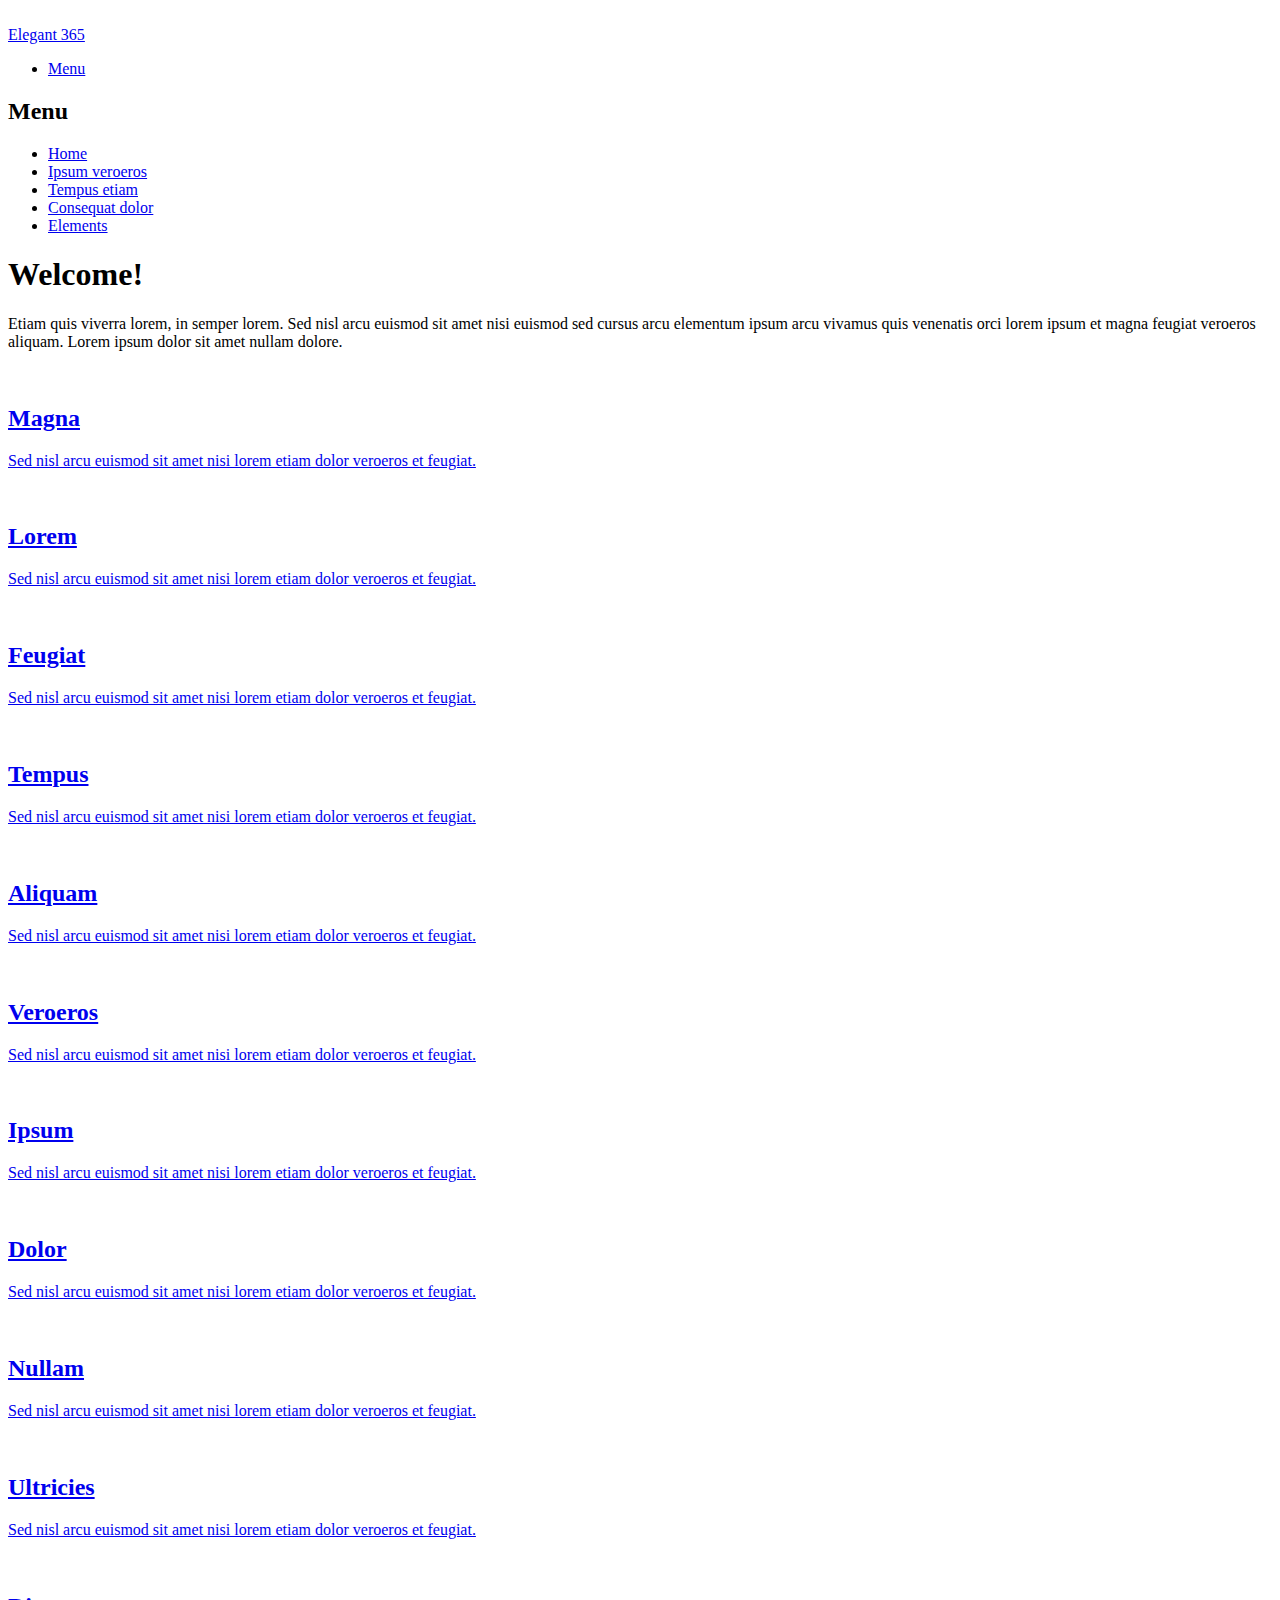
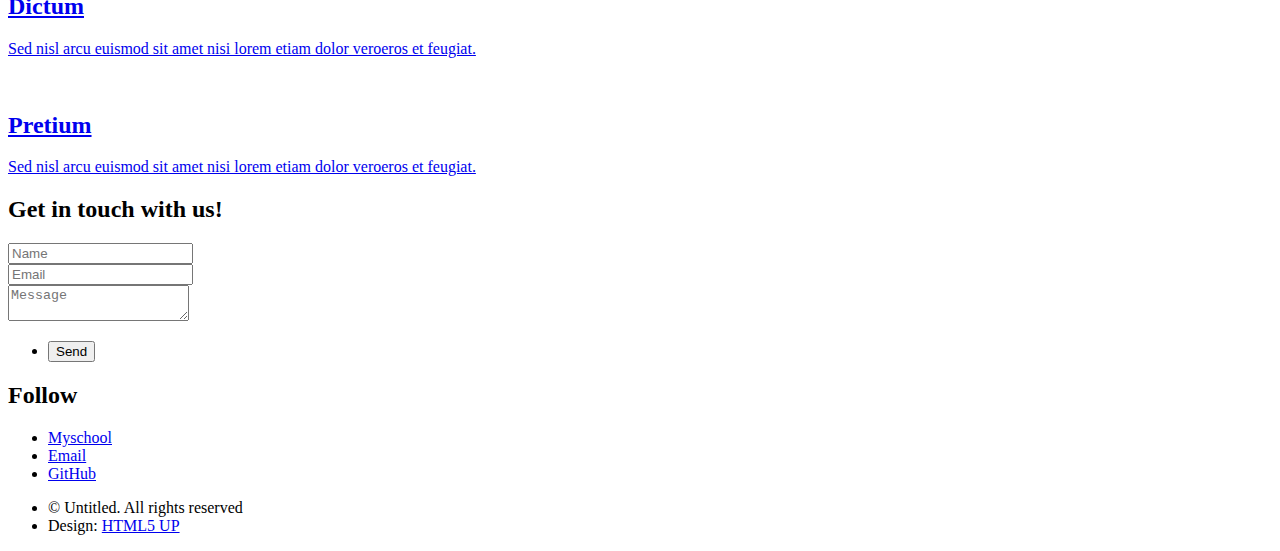
==== index.html @ bd6185ff "Editted main page" ====
<!DOCTYPE HTML>  
<html>
	<head>
		<title>Elegant 365</title>
		<meta charset="utf-8" />
		<meta name="viewport" content="width=device-width, initial-scale=1, user-scalable=no" />
		<link rel="stylesheet" href="assets/css/main.css" />
		<noscript><link rel="stylesheet" href="assets/css/noscript.css" /></noscript>
	</head>
	<body class="is-preload" >
		<!-- Wrapper -->
			<div id="wrapper">

				<!-- Header -->
					<header id="header">
						<div class="inner">

							<!-- Logo -->
								<a href="index.html" class="logo" style="text-align: center">
									<span class="symbol"><img src="images/White Logo.svg" alt="" /></span><span class="title">Elegant 365</span>
								</a>

							<!-- Nav -->
								<nav>
									<ul>
										<li><a href="#menu">Menu</a></li>
									</ul>
								</nav>

						</div>
					</header>

				<!-- Menu -->
					<nav id="menu">
						<h2>Menu</h2>
						<ul>
							<li><a href="index.html">Home</a></li>
							<li><a href="generic.html">Ipsum veroeros</a></li>
							<li><a href="generic.html">Tempus etiam</a></li>
							<li><a href="generic.html">Consequat dolor</a></li>
							<li><a href="elements.html">Elements</a></li>
						</ul>
					</nav>

				<!-- Main -->
					<div id="main">
						<div class="inner">
							<header>
								<h1>Welcome!</h1>
								<p>Etiam quis viverra lorem, in semper lorem. Sed nisl arcu euismod sit amet nisi euismod sed cursus arcu elementum ipsum arcu vivamus quis venenatis orci lorem ipsum et magna feugiat veroeros aliquam. Lorem ipsum dolor sit amet nullam dolore.</p>
							</header>
							<section class="tiles">
								<article class="style1">
									<span class="image">
										<img src="images/pic01.jpg" alt="" />
									</span>
									<a href="generic.html">
										<h2>Magna</h2>
										<div class="content">
											<p>Sed nisl arcu euismod sit amet nisi lorem etiam dolor veroeros et feugiat.</p>
										</div>
									</a>
								</article>
								<article class="style2">
									<span class="image">
										<img src="images/pic02.jpg" alt="" />
									</span>
									<a href="generic.html">
										<h2>Lorem</h2>
										<div class="content">
											<p>Sed nisl arcu euismod sit amet nisi lorem etiam dolor veroeros et feugiat.</p>
										</div>
									</a>
								</article>
								<article class="style3">
									<span class="image">
										<img src="images/pic03.jpg" alt="" />
									</span>
									<a href="generic.html">
										<h2>Feugiat</h2>
										<div class="content">
											<p>Sed nisl arcu euismod sit amet nisi lorem etiam dolor veroeros et feugiat.</p>
										</div>
									</a>
								</article>
								<article class="style4">
									<span class="image">
										<img src="images/pic04.jpg" alt="" />
									</span>
									<a href="generic.html">
										<h2>Tempus</h2>
										<div class="content">
											<p>Sed nisl arcu euismod sit amet nisi lorem etiam dolor veroeros et feugiat.</p>
										</div>
									</a>
								</article>
								<article class="style5">
									<span class="image">
										<img src="images/pic05.jpg" alt="" />
									</span>
									<a href="generic.html">
										<h2>Aliquam</h2>
										<div class="content">
											<p>Sed nisl arcu euismod sit amet nisi lorem etiam dolor veroeros et feugiat.</p>
										</div>
									</a>
								</article>
								<article class="style6">
									<span class="image">
										<img src="images/pic06.jpg" alt="" />
									</span>
									<a href="generic.html">
										<h2>Veroeros</h2>
										<div class="content">
											<p>Sed nisl arcu euismod sit amet nisi lorem etiam dolor veroeros et feugiat.</p>
										</div>
									</a>
								</article>
								<article class="style2">
									<span class="image">
										<img src="images/pic07.jpg" alt="" />
									</span>
									<a href="generic.html">
										<h2>Ipsum</h2>
										<div class="content">
											<p>Sed nisl arcu euismod sit amet nisi lorem etiam dolor veroeros et feugiat.</p>
										</div>
									</a>
								</article>
								<article class="style3">
									<span class="image">
										<img src="images/pic08.jpg" alt="" />
									</span>
									<a href="generic.html">
										<h2>Dolor</h2>
										<div class="content">
											<p>Sed nisl arcu euismod sit amet nisi lorem etiam dolor veroeros et feugiat.</p>
										</div>
									</a>
								</article>
								<article class="style1">
									<span class="image">
										<img src="images/pic09.jpg" alt="" />
									</span>
									<a href="generic.html">
										<h2>Nullam</h2>
										<div class="content">
											<p>Sed nisl arcu euismod sit amet nisi lorem etiam dolor veroeros et feugiat.</p>
										</div>
									</a>
								</article>
								<article class="style5">
									<span class="image">
										<img src="images/pic10.jpg" alt="" />
									</span>
									<a href="generic.html">
										<h2>Ultricies</h2>
										<div class="content">
											<p>Sed nisl arcu euismod sit amet nisi lorem etiam dolor veroeros et feugiat.</p>
										</div>
									</a>
								</article>
								<article class="style6">
									<span class="image">
										<img src="images/pic11.jpg" alt="" />
									</span>
									<a href="generic.html">
										<h2>Dictum</h2>
										<div class="content">
											<p>Sed nisl arcu euismod sit amet nisi lorem etiam dolor veroeros et feugiat.</p>
										</div>
									</a>
								</article>
								<article class="style4">
									<span class="image">
										<img src="images/pic12.jpg" alt="" />
									</span>
									<a href="generic.html">
										<h2>Pretium</h2>
										<div class="content">
											<p>Sed nisl arcu euismod sit amet nisi lorem etiam dolor veroeros et feugiat.</p>
										</div>
									</a>
								</article>
							</section>
						</div>
					</div>

				<!-- Footer -->
					<footer id="footer">
						<div class="inner">
							<section>
								<h2>Get in touch with us!</h2>
								<form method="post" action="#">
									<div class="fields">
										<div class="field half">
											<input type="text" name="name" id="name" placeholder="Name" />
										</div>
										<div class="field half">
											<input type="email" name="email" id="email" placeholder="Email" />
										</div>
										<div class="field">
											<textarea name="message" id="message" placeholder="Message"></textarea>
										</div>
									</div>
									<ul class="actions">
										<li><input type="submit" value="Send" class="primary" /></li>
									</ul>
								</form>
							</section>
							<section>
								<h2>Follow</h2>
								<ul class="icons">
									<li><a href="https://myschool.dulwich-suzhou.cn/enrol/instances.php?id=826" class="icon style2 fa-home"><span class="label">Myschool</span></a></li>
									<li><a href="mailto:elegant365@dulwich-suzhou.cn" class="icon style2 fa-envelope-o"><span class="label">Email</span></a></li>
									<li><a href="https://github.com/Elegant365/Elegant365.github.io" class="icon style2 fa-github"><span class="label">GitHub</span></a></li>
								</ul>
							</section>
							<ul class="copyright">
								<li>&copy; Untitled. All rights reserved</li><li>Design: <a href="http://html5up.net">HTML5 UP</a></li>
							</ul>
						</div>
					</footer>

			</div>

		<!-- Scripts -->
			<script src="assets/js/jquery.min.js"></script>
			<script src="assets/js/browser.min.js"></script>
			<script src="assets/js/breakpoints.min.js"></script>
			<script src="assets/js/util.js"></script>
			<script src="assets/js/main.js"></script>

	</body>
</html>
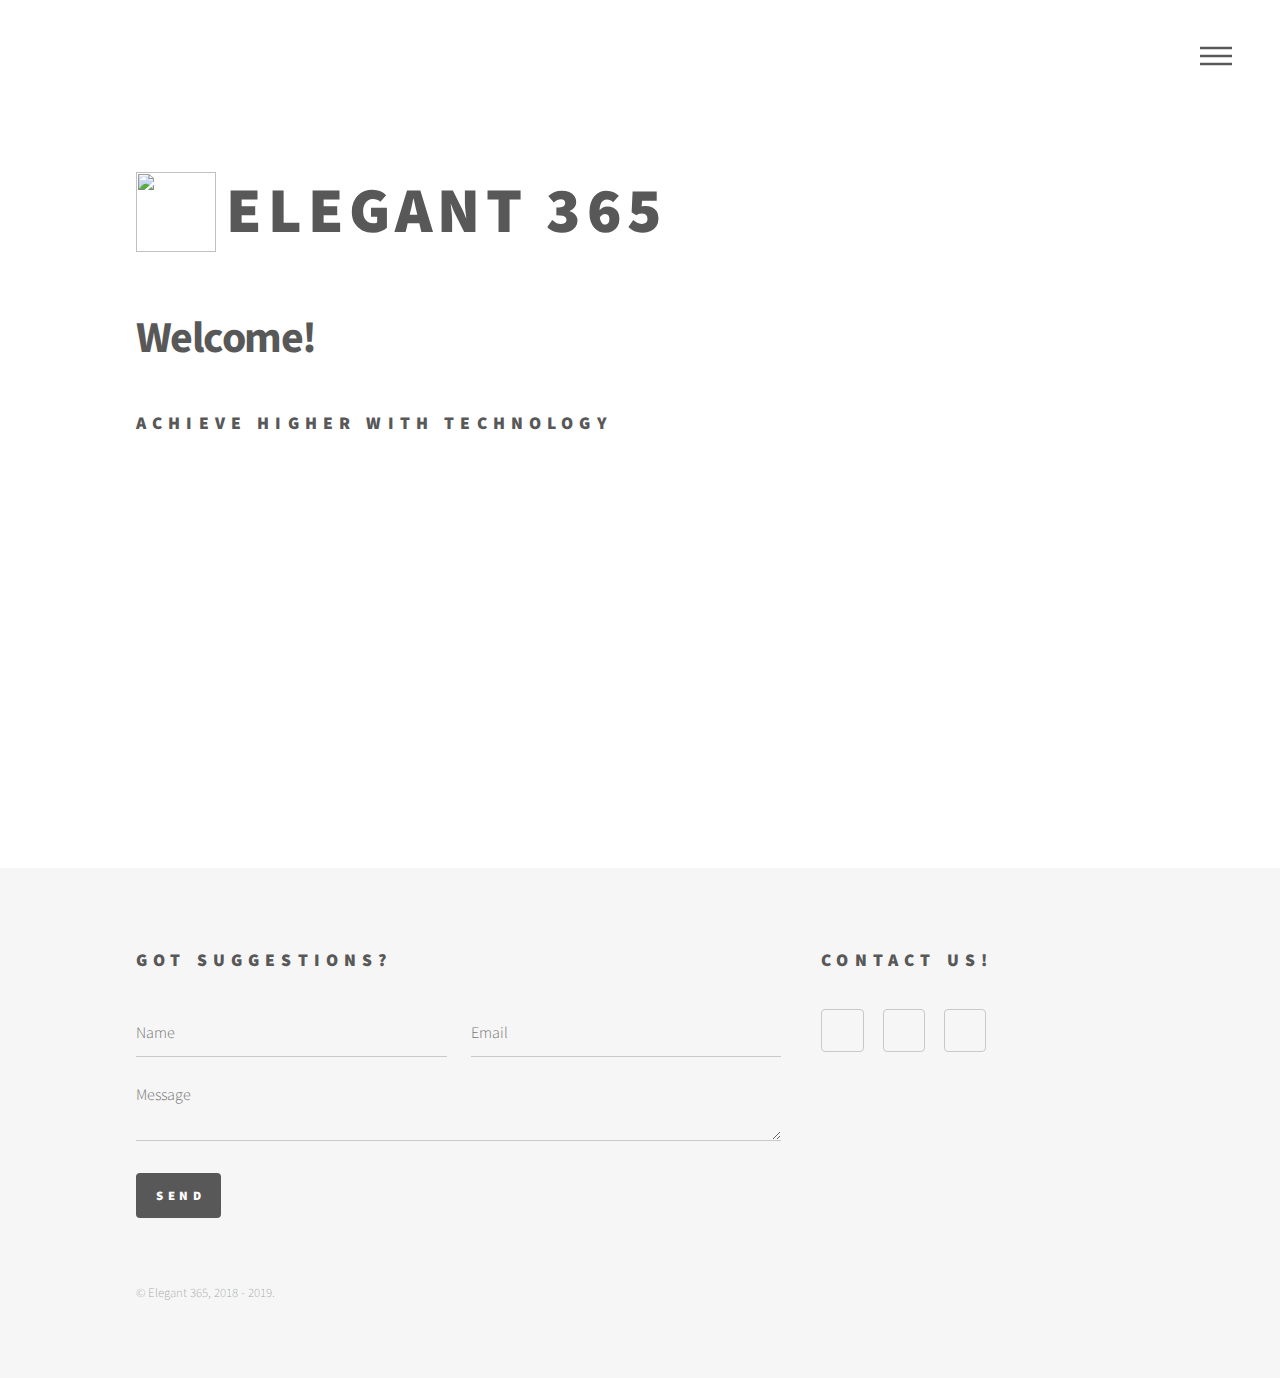
==== commit 3a81ca96: "Updated Design" ====
--- a/index.html
+++ b/index.html
@@ -1,235 +1,122 @@
 <!DOCTYPE HTML>  
 <html>
-	<head>
-		<title>Elegant 365</title>
-		<meta charset="utf-8" />
-		<meta name="viewport" content="width=device-width, initial-scale=1, user-scalable=no" />
-		<link rel="stylesheet" href="assets/css/main.css" />
-		<noscript><link rel="stylesheet" href="assets/css/noscript.css" /></noscript>
-	</head>
-	<body class="is-preload" >
-		<!-- Wrapper -->
-			<div id="wrapper">
+<head>
+	<title>Elegant 365</title>
+	<meta charset="utf-8" />
+	<meta name="viewport" content="width=device-width, initial-scale=1, user-scalable=no" />
+	<link rel="stylesheet" href="assets/css/main.css" />
+	<link rel="apple-touch-icon" sizes="57x57" href="/apple-icon-57x57.png">
+	<link rel="apple-touch-icon" sizes="60x60" href="/apple-icon-60x60.png">
+	<link rel="apple-touch-icon" sizes="72x72" href="/apple-icon-72x72.png">
+	<link rel="apple-touch-icon" sizes="76x76" href="/apple-icon-76x76.png">
+	<link rel="apple-touch-icon" sizes="114x114" href="/apple-icon-114x114.png">
+	<link rel="apple-touch-icon" sizes="120x120" href="/apple-icon-120x120.png">
+	<link rel="apple-touch-icon" sizes="144x144" href="/apple-icon-144x144.png">
+	<link rel="apple-touch-icon" sizes="152x152" href="/apple-icon-152x152.png">
+	<link rel="apple-touch-icon" sizes="180x180" href="/apple-icon-180x180.png">
+	<link rel="icon" type="image/png" sizes="192x192"  href="/android-icon-192x192.png">
+	<link rel="icon" type="image/png" sizes="32x32" href="/favicon-32x32.png">
+	<link rel="icon" type="image/png" sizes="96x96" href="/favicon-96x96.png">
+	<link rel="icon" type="image/png" sizes="16x16" href="/favicon-16x16.png">
+	<link rel="manifest" href="/manifest.json">
+	<meta name="msapplication-TileColor" content="#ffffff">
+	<meta name="msapplication-TileImage" content="/ms-icon-144x144.png">
+	<meta name="theme-color" content="#ffffff">
+	<noscript>
+		<link rel="stylesheet" href="assets/css/noscript.css" />
+	</noscript>
+</head>
+<body class="is-preload" >
+<!-- Wrapper -->
+<div id="wrapper">
 
-				<!-- Header -->
-					<header id="header">
-						<div class="inner">
+	<!-- Header -->
+	<header id="header">
+		<div class="inner">
 
-							<!-- Logo -->
-								<a href="index.html" class="logo" style="text-align: center">
-									<span class="symbol"><img src="images/White Logo.svg" alt="" /></span><span class="title">Elegant 365</span>
-								</a>
+			<!-- Logo -->
+			<a href="index.html" class="logo" style="text-align: center"> <span class="symbol"><img src="images/White Logo.svg" alt="" /></span><span class="title">Elegant 365</span> </a>
 
-							<!-- Nav -->
-								<nav>
-									<ul>
-										<li><a href="#menu">Menu</a></li>
-									</ul>
-								</nav>
+			<!-- Nav -->
+			<nav>
+				<ul>
+					<li><a href="#menu">Menu</a></li>
+				</ul>
+			</nav>
+		</div>
+	</header>
 
+	<!-- Menu -->
+	<nav id="menu">
+		<h2>Menu</h2>
+		<ul>
+			<li><a href="index.html">Home</a></li>
+			<li><a href="elenotes.html">Elenotes</a></li>
+		</ul>
+	</nav>
+
+	<!-- Main -->
+	<div id="main">
+		<div class="inner">
+			<header>
+				<h1>Welcome!</h1>
+				<h2>Achieve higher with technology</h2>
+			</header>
+
+			<section class="row gtr-uniform tiles">
+				<article class="col-12"> <span class="image"> <img src="images/Elenotes_banner.png" alt="" /> </span> <a href="elenotes.html">
+					<h1 style="font-family: 'Avenir Next'">ELENOTES</h1>
+					<div class="content">
+						<p>- Take notes elegantly using OneNote - </p>
+					</div>
+				</a> </article>
+			</section>
+		</div>
+	</div>
+	<!-- Footer -->
+	<footer id="footer">
+		<div class="inner">
+			<section>
+				<h2>Got suggestions?</h2>
+				<form action="https://formspree.io/elegant365@dulwich-suzhou.cn" method="POST">
+					<div class="fields">
+						<div class="field half">
+							<input type="text" name="name" id="name" placeholder="Name" />
 						</div>
-					</header>
-
-				<!-- Menu -->
-					<nav id="menu">
-						<h2>Menu</h2>
-						<ul>
-							<li><a href="index.html">Home</a></li>
-							<li><a href="generic.html">Ipsum veroeros</a></li>
-							<li><a href="generic.html">Tempus etiam</a></li>
-							<li><a href="generic.html">Consequat dolor</a></li>
-							<li><a href="elements.html">Elements</a></li>
-						</ul>
-					</nav>
-
-				<!-- Main -->
-					<div id="main">
-						<div class="inner">
-							<header>
-								<h1>Welcome!</h1>
-								<p>Etiam quis viverra lorem, in semper lorem. Sed nisl arcu euismod sit amet nisi euismod sed cursus arcu elementum ipsum arcu vivamus quis venenatis orci lorem ipsum et magna feugiat veroeros aliquam. Lorem ipsum dolor sit amet nullam dolore.</p>
-							</header>
-							<section class="tiles">
-								<article class="style1">
-									<span class="image">
-										<img src="images/pic01.jpg" alt="" />
-									</span>
-									<a href="generic.html">
-										<h2>Magna</h2>
-										<div class="content">
-											<p>Sed nisl arcu euismod sit amet nisi lorem etiam dolor veroeros et feugiat.</p>
-										</div>
-									</a>
-								</article>
-								<article class="style2">
-									<span class="image">
-										<img src="images/pic02.jpg" alt="" />
-									</span>
-									<a href="generic.html">
-										<h2>Lorem</h2>
-										<div class="content">
-											<p>Sed nisl arcu euismod sit amet nisi lorem etiam dolor veroeros et feugiat.</p>
-										</div>
-									</a>
-								</article>
-								<article class="style3">
-									<span class="image">
-										<img src="images/pic03.jpg" alt="" />
-									</span>
-									<a href="generic.html">
-										<h2>Feugiat</h2>
-										<div class="content">
-											<p>Sed nisl arcu euismod sit amet nisi lorem etiam dolor veroeros et feugiat.</p>
-										</div>
-									</a>
-								</article>
-								<article class="style4">
-									<span class="image">
-										<img src="images/pic04.jpg" alt="" />
-									</span>
-									<a href="generic.html">
-										<h2>Tempus</h2>
-										<div class="content">
-											<p>Sed nisl arcu euismod sit amet nisi lorem etiam dolor veroeros et feugiat.</p>
-										</div>
-									</a>
-								</article>
-								<article class="style5">
-									<span class="image">
-										<img src="images/pic05.jpg" alt="" />
-									</span>
-									<a href="generic.html">
-										<h2>Aliquam</h2>
-										<div class="content">
-											<p>Sed nisl arcu euismod sit amet nisi lorem etiam dolor veroeros et feugiat.</p>
-										</div>
-									</a>
-								</article>
-								<article class="style6">
-									<span class="image">
-										<img src="images/pic06.jpg" alt="" />
-									</span>
-									<a href="generic.html">
-										<h2>Veroeros</h2>
-										<div class="content">
-											<p>Sed nisl arcu euismod sit amet nisi lorem etiam dolor veroeros et feugiat.</p>
-										</div>
-									</a>
-								</article>
-								<article class="style2">
-									<span class="image">
-										<img src="images/pic07.jpg" alt="" />
-									</span>
-									<a href="generic.html">
-										<h2>Ipsum</h2>
-										<div class="content">
-											<p>Sed nisl arcu euismod sit amet nisi lorem etiam dolor veroeros et feugiat.</p>
-										</div>
-									</a>
-								</article>
-								<article class="style3">
-									<span class="image">
-										<img src="images/pic08.jpg" alt="" />
-									</span>
-									<a href="generic.html">
-										<h2>Dolor</h2>
-										<div class="content">
-											<p>Sed nisl arcu euismod sit amet nisi lorem etiam dolor veroeros et feugiat.</p>
-										</div>
-									</a>
-								</article>
-								<article class="style1">
-									<span class="image">
-										<img src="images/pic09.jpg" alt="" />
-									</span>
-									<a href="generic.html">
-										<h2>Nullam</h2>
-										<div class="content">
-											<p>Sed nisl arcu euismod sit amet nisi lorem etiam dolor veroeros et feugiat.</p>
-										</div>
-									</a>
-								</article>
-								<article class="style5">
-									<span class="image">
-										<img src="images/pic10.jpg" alt="" />
-									</span>
-									<a href="generic.html">
-										<h2>Ultricies</h2>
-										<div class="content">
-											<p>Sed nisl arcu euismod sit amet nisi lorem etiam dolor veroeros et feugiat.</p>
-										</div>
-									</a>
-								</article>
-								<article class="style6">
-									<span class="image">
-										<img src="images/pic11.jpg" alt="" />
-									</span>
-									<a href="generic.html">
-										<h2>Dictum</h2>
-										<div class="content">
-											<p>Sed nisl arcu euismod sit amet nisi lorem etiam dolor veroeros et feugiat.</p>
-										</div>
-									</a>
-								</article>
-								<article class="style4">
-									<span class="image">
-										<img src="images/pic12.jpg" alt="" />
-									</span>
-									<a href="generic.html">
-										<h2>Pretium</h2>
-										<div class="content">
-											<p>Sed nisl arcu euismod sit amet nisi lorem etiam dolor veroeros et feugiat.</p>
-										</div>
-									</a>
-								</article>
-							</section>
+						<div class="field half">
+							<input type="email" name="email" id="email" placeholder="Email" />
+						</div>
+						<div class="field">
+							<textarea name="message" id="message" placeholder="Message"></textarea>
 						</div>
 					</div>
+					<ul class="actions">
+						<li>
+							<input type="submit" value="Send" class="primary" />
+						</li>
+					</ul>
+				</form>
+			</section>
+			<section>
+				<h2>Contact us!</h2>
+				<ul class="icons">
+					<li><a href="https://myschool.dulwich-suzhou.cn/course/view.php?id=826" class="icon style2 fa-home"><span class="label">Myschool</span></a></li>
+					<li><a href="mailto:elegant365@dulwich-suzhou.cn" class="icon style2 fa-envelope-o"><span class="label">Email</span></a></li>
+					<li><a href="https://github.com/Elegant365/Elegant365.github.io" class="icon style2 fa-github"><span class="label">GitHub</span></a></li>
+				</ul>
+			</section>
+			<ul class="copyright">
+				<li>&copy; Elegant 365, 2018 - 2019.</li>
+			</ul>
+		</div>
+	</footer>
+</div>
 
-				<!-- Footer -->
-					<footer id="footer">
-						<div class="inner">
-							<section>
-								<h2>Get in touch with us!</h2>
-								<form method="post" action="#">
-									<div class="fields">
-										<div class="field half">
-											<input type="text" name="name" id="name" placeholder="Name" />
-										</div>
-										<div class="field half">
-											<input type="email" name="email" id="email" placeholder="Email" />
-										</div>
-										<div class="field">
-											<textarea name="message" id="message" placeholder="Message"></textarea>
-										</div>
-									</div>
-									<ul class="actions">
-										<li><input type="submit" value="Send" class="primary" /></li>
-									</ul>
-								</form>
-							</section>
-							<section>
-								<h2>Follow</h2>
-								<ul class="icons">
-									<li><a href="https://myschool.dulwich-suzhou.cn/enrol/instances.php?id=826" class="icon style2 fa-home"><span class="label">Myschool</span></a></li>
-									<li><a href="mailto:elegant365@dulwich-suzhou.cn" class="icon style2 fa-envelope-o"><span class="label">Email</span></a></li>
-									<li><a href="https://github.com/Elegant365/Elegant365.github.io" class="icon style2 fa-github"><span class="label">GitHub</span></a></li>
-								</ul>
-							</section>
-							<ul class="copyright">
-								<li>&copy; Untitled. All rights reserved</li><li>Design: <a href="http://html5up.net">HTML5 UP</a></li>
-							</ul>
-						</div>
-					</footer>
-
-			</div>
-
-		<!-- Scripts -->
-			<script src="assets/js/jquery.min.js"></script>
-			<script src="assets/js/browser.min.js"></script>
-			<script src="assets/js/breakpoints.min.js"></script>
-			<script src="assets/js/util.js"></script>
-			<script src="assets/js/main.js"></script>
-
-	</body>
+<!-- Scripts -->
+<script src="assets/js/jquery.min.js"></script>
+<script src="assets/js/browser.min.js"></script>
+<script src="assets/js/breakpoints.min.js"></script>
+<script src="assets/js/util.js"></script>
+<script src="assets/js/main.js"></script>
+</body>
 </html>--- a/assets/css/main.css
+++ b/assets/css/main.css
@@ -0,0 +1,3326 @@
+@import url(font-awesome.min.css);
+@import url("https://fonts.googleapis.com/css?family=Source+Sans+Pro:300,700,900");
+
+/*
+	Phantom by HTML5 UP
+	html5up.net | @ajlkn
+	Free for personal and commercial use under the CCA 3.0 license (html5up.net/license)
+*/
+
+html, body, div, span, applet, object,
+iframe, h1, h2, h3, h4, h5, h6, p, blockquote,
+pre, a, abbr, acronym, address, big, cite,
+code, del, dfn, em, img, ins, kbd, q, s, samp,
+small, strike, strong, sub, sup, tt, var, b,
+u, i, center, dl, dt, dd, ol, ul, li, fieldset,
+form, label, legend, table, caption, tbody,
+tfoot, thead, tr, th, td, article, aside,
+canvas, details, embed, figure, figcaption,
+footer, header, hgroup, menu, nav, output, ruby,
+section, summary, time, mark, audio, video {
+	margin: 0;
+	padding: 0;
+	border: 0;
+	font-size: 100%;
+	font: inherit;
+	vertical-align: baseline;}
+
+article, aside, details, figcaption, figure,
+footer, header, hgroup, menu, nav, section {
+	display: block;}
+
+body {
+	line-height: 1;
+}
+
+ol, ul {
+	list-style: none;
+}
+
+blockquote, q {
+	quotes: none;
+}
+
+	blockquote:before, blockquote:after, q:before, q:after {
+		content: '';
+		content: none;
+	}
+
+table {
+	border-collapse: collapse;
+	border-spacing: 0;
+}
+
+body {
+	-webkit-text-size-adjust: none;
+}
+
+mark {
+	background-color: transparent;
+	color: inherit;
+}
+
+input::-moz-focus-inner {
+	border: 0;
+	padding: 0;
+}
+
+input, select, textarea {
+	-moz-appearance: none;
+	-webkit-appearance: none;
+	-ms-appearance: none;
+	appearance: none;
+}
+
+/* Basic */
+
+	@-ms-viewport {
+		width: device-width;
+	}
+
+	body {
+		-ms-overflow-style: scrollbar;
+	}
+
+	@media screen and (max-width: 480px) {
+
+		html, body {
+			min-width: 320px;
+		}
+
+	}
+
+	html {
+		box-sizing: border-box;
+	}
+
+	*, *:before, *:after {
+		box-sizing: inherit;
+	}
+
+	body {
+		background: #ffffff;
+	}
+
+		body.is-preload *, body.is-preload *:before, body.is-preload *:after {
+			-moz-animation: none !important;
+			-webkit-animation: none !important;
+			-ms-animation: none !important;
+			animation: none !important;
+			-moz-transition: none !important;
+			-webkit-transition: none !important;
+			-ms-transition: none !important;
+			transition: none !important;
+		}
+
+/* Type */
+
+	body, input, select, textarea {
+		color: #585858;
+		font-family: "Source Sans Pro", Helvetica, sans-serif;
+		font-size: 16pt;
+		font-weight: 300;
+		line-height: 1.75;
+	}
+
+		@media screen and (max-width: 1680px) {
+
+			body, input, select, textarea {
+				font-size: 14pt;
+			}
+
+		}
+
+		@media screen and (max-width: 1280px) {
+
+			body, input, select, textarea {
+				font-size: 12pt;
+			}
+
+		}
+
+	a {
+		-moz-transition: border-bottom-color 0.2s ease, color 0.2s ease;
+		-webkit-transition: border-bottom-color 0.2s ease, color 0.2s ease;
+		-ms-transition: border-bottom-color 0.2s ease, color 0.2s ease;
+		transition: border-bottom-color 0.2s ease, color 0.2s ease;
+		text-decoration: none;
+		color: #585858;
+		border-bottom: dotted 1px rgba(88, 88, 88, 0.5);
+	}
+
+		a:hover {
+			border-bottom-color: transparent;
+			color: #f2849e !important;
+		}
+
+	strong, b {
+		font-weight: 900;
+	}
+
+	em, i {
+		font-style: italic;
+	}
+
+	p {
+		margin: 0 0 2em 0;
+	}
+
+	h1 {
+		font-size: 2.75em;
+		font-weight: 700;
+		line-height: 1.3;
+		margin: 0 0 1em 0;
+		letter-spacing: -0.035em;
+	}
+
+		h1 a {
+			color: inherit;
+		}
+
+		@media screen and (max-width: 736px) {
+
+			h1 {
+				font-size: 2em;
+				margin: 0 0 1em 0;
+			}
+
+		}
+
+		@media screen and (max-width: 360px) {
+
+			h1 {
+				font-size: 1.75em;
+			}
+
+		}
+
+	h2, h3, h4, h5, h6 {
+		font-weight: 900;
+		line-height: 1.5;
+		margin: 0 0 2em 0;
+		text-transform: uppercase;
+		letter-spacing: 0.35em;
+	}
+
+		h2 a, h3 a, h4 a, h5 a, h6 a {
+			color: inherit;
+		}
+
+	h2 {
+		font-size: 1.1em;
+	}
+
+	h3 {
+		font-size: 1em;
+	}
+
+	h4 {
+		font-size: 0.8em;
+	}
+
+	h5 {
+		font-size: 0.8em;
+	}
+
+	h6 {
+		font-size: 0.8em;
+	}
+
+	@media screen and (max-width: 980px) {
+
+		h1 br, h2 br, h3 br, h4 br, h5 br, h6 br {
+			display: none;
+		}
+
+	}
+
+	@media screen and (max-width: 736px) {
+
+		h2 {
+			font-size: 1em;
+		}
+
+		h3 {
+			font-size: 0.8em;
+		}
+
+	}
+
+	sub {
+		font-size: 0.8em;
+		position: relative;
+		top: 0.5em;
+	}
+
+	sup {
+		font-size: 0.8em;
+		position: relative;
+		top: -0.5em;
+	}
+
+	blockquote {
+		border-left: solid 4px #c9c9c9;
+		font-style: italic;
+		margin: 0 0 2em 0;
+		padding: 0.5em 0 0.5em 2em;
+	}
+
+	code {
+		background: rgba(144, 144, 144, 0.075);
+		border-radius: 4px;
+		border: solid 1px #c9c9c9;
+		font-family: "Courier New", monospace;
+		font-size: 0.9em;
+		margin: 0 0.25em;
+		padding: 0.25em 0.65em;
+	}
+
+	pre {
+		-webkit-overflow-scrolling: touch;
+		font-family: "Courier New", monospace;
+		font-size: 0.9em;
+		margin: 0 0 2em 0;
+	}
+
+		pre code {
+			display: block;
+			line-height: 1.75;
+			padding: 1em 1.5em;
+			overflow-x: auto;
+		}
+
+	hr {
+		border: 0;
+		border-bottom: solid 1px #c9c9c9;
+		margin: 2em 0;
+	}
+
+		hr.major {
+			margin: 3em 0;
+		}
+
+	.align-left {
+		text-align: left;
+	}
+
+	.align-center {
+		text-align: center;
+	}
+
+	.align-right {
+		text-align: right;
+	}
+
+/* Row */
+
+	.row {
+		display: flex;
+		flex-wrap: wrap;
+		box-sizing: border-box;
+		align-items: stretch;
+	}
+
+		.row > * {
+			box-sizing: border-box;
+		}
+
+		.row.gtr-uniform > * > :last-child {
+			margin-bottom: 0;
+		}
+
+		.row.aln-left {
+			justify-content: flex-start;
+		}
+
+		.row.aln-center {
+			justify-content: center;
+		}
+
+		.row.aln-right {
+			justify-content: flex-end;
+		}
+
+		.row.aln-top {
+			align-items: flex-start;
+		}
+
+		.row.aln-middle {
+			align-items: center;
+		}
+
+		.row.aln-bottom {
+			align-items: flex-end;
+		}
+
+		.row > .imp {
+			order: -1;
+		}
+
+		.row > .col-1 {
+			width: 8.3333333333%;
+		}
+
+		.row > .off-1 {
+			margin-left: 8.3333333333%;
+		}
+
+		.row > .col-2 {
+			width: 16.6666666667%;
+		}
+
+		.row > .off-2 {
+			margin-left: 16.6666666667%;
+		}
+
+		.row > .col-3 {
+			width: 25%;
+		}
+
+		.row > .off-3 {
+			margin-left: 25%;
+		}
+
+		.row > .col-4 {
+			width: 33.3333333333%;
+		}
+
+		.row > .off-4 {
+			margin-left: 33.3333333333%;
+		}
+
+		.row > .col-5 {
+			width: 41.6666666667%;
+		}
+
+		.row > .off-5 {
+			margin-left: 41.6666666667%;
+		}
+
+		.row > .col-6 {
+			width: 50%;
+		}
+
+		.row > .off-6 {
+			margin-left: 50%;
+		}
+
+		.row > .col-7 {
+			width: 58.3333333333%;
+		}
+
+		.row > .off-7 {
+			margin-left: 58.3333333333%;
+		}
+
+		.row > .col-8 {
+			width: 66.6666666667%;
+		}
+
+		.row > .off-8 {
+			margin-left: 66.6666666667%;
+		}
+
+		.row > .col-9 {
+			width: 75%;
+		}
+
+		.row > .off-9 {
+			margin-left: 75%;
+		}
+
+		.row > .col-10 {
+			width: 83.3333333333%;
+		}
+
+		.row > .off-10 {
+			margin-left: 83.3333333333%;
+		}
+
+		.row > .col-11 {
+			width: 91.6666666667%;
+		}
+
+		.row > .off-11 {
+			margin-left: 91.6666666667%;
+		}
+
+		.row > .col-12 {
+			width: 100%;
+		}
+
+		.row > .off-12 {
+			margin-left: 100%;
+		}
+
+		.row.gtr-0 {
+			margin-top: 0;
+			margin-left: 0em;
+		}
+
+			.row.gtr-0 > * {
+				padding: 0 0 0 0em;
+			}
+
+			.row.gtr-0.gtr-uniform {
+				margin-top: 0em;
+			}
+
+				.row.gtr-0.gtr-uniform > * {
+					padding-top: 0em;
+				}
+
+		.row.gtr-25 {
+			margin-top: 0;
+			margin-left: -0.5em;
+		}
+
+			.row.gtr-25 > * {
+				padding: 0 0 0 0.5em;
+			}
+
+			.row.gtr-25.gtr-uniform {
+				margin-top: -0.5em;
+			}
+
+				.row.gtr-25.gtr-uniform > * {
+					padding-top: 0.5em;
+				}
+
+		.row.gtr-50 {
+			margin-top: 0;
+			margin-left: -1em;
+		}
+
+			.row.gtr-50 > * {
+				padding: 0 0 0 1em;
+			}
+
+			.row.gtr-50.gtr-uniform {
+				margin-top: -1em;
+			}
+
+				.row.gtr-50.gtr-uniform > * {
+					padding-top: 1em;
+				}
+
+		.row {
+			margin-top: 0;
+			margin-left: -2em;
+		}
+
+			.row > * {
+				padding: 0 0 0 2em;
+			}
+
+			.row.gtr-uniform {
+				margin-top: -2em;
+			}
+
+				.row.gtr-uniform > * {
+					padding-top: 2em;
+				}
+
+		.row.gtr-150 {
+			margin-top: 0;
+			margin-left: -3em;
+		}
+
+			.row.gtr-150 > * {
+				padding: 0 0 0 3em;
+			}
+
+			.row.gtr-150.gtr-uniform {
+				margin-top: -3em;
+			}
+
+				.row.gtr-150.gtr-uniform > * {
+					padding-top: 3em;
+				}
+
+		.row.gtr-200 {
+			margin-top: 0;
+			margin-left: -4em;
+		}
+
+			.row.gtr-200 > * {
+				padding: 0 0 0 4em;
+			}
+
+			.row.gtr-200.gtr-uniform {
+				margin-top: -4em;
+			}
+
+				.row.gtr-200.gtr-uniform > * {
+					padding-top: 4em;
+				}
+
+		@media screen and (max-width: 1680px) {
+
+			.row {
+				display: flex;
+				flex-wrap: wrap;
+				box-sizing: border-box;
+				align-items: stretch;
+			}
+
+				.row > * {
+					box-sizing: border-box;
+				}
+
+				.row.gtr-uniform > * > :last-child {
+					margin-bottom: 0;
+				}
+
+				.row.aln-left {
+					justify-content: flex-start;
+				}
+
+				.row.aln-center {
+					justify-content: center;
+				}
+
+				.row.aln-right {
+					justify-content: flex-end;
+				}
+
+				.row.aln-top {
+					align-items: flex-start;
+				}
+
+				.row.aln-middle {
+					align-items: center;
+				}
+
+				.row.aln-bottom {
+					align-items: flex-end;
+				}
+
+				.row > .imp-xlarge {
+					order: -1;
+				}
+
+				.row > .col-1-xlarge {
+					width: 8.3333333333%;
+				}
+
+				.row > .off-1-xlarge {
+					margin-left: 8.3333333333%;
+				}
+
+				.row > .col-2-xlarge {
+					width: 16.6666666667%;
+				}
+
+				.row > .off-2-xlarge {
+					margin-left: 16.6666666667%;
+				}
+
+				.row > .col-3-xlarge {
+					width: 25%;
+				}
+
+				.row > .off-3-xlarge {
+					margin-left: 25%;
+				}
+
+				.row > .col-4-xlarge {
+					width: 33.3333333333%;
+				}
+
+				.row > .off-4-xlarge {
+					margin-left: 33.3333333333%;
+				}
+
+				.row > .col-5-xlarge {
+					width: 41.6666666667%;
+				}
+
+				.row > .off-5-xlarge {
+					margin-left: 41.6666666667%;
+				}
+
+				.row > .col-6-xlarge {
+					width: 50%;
+				}
+
+				.row > .off-6-xlarge {
+					margin-left: 50%;
+				}
+
+				.row > .col-7-xlarge {
+					width: 58.3333333333%;
+				}
+
+				.row > .off-7-xlarge {
+					margin-left: 58.3333333333%;
+				}
+
+				.row > .col-8-xlarge {
+					width: 66.6666666667%;
+				}
+
+				.row > .off-8-xlarge {
+					margin-left: 66.6666666667%;
+				}
+
+				.row > .col-9-xlarge {
+					width: 75%;
+				}
+
+				.row > .off-9-xlarge {
+					margin-left: 75%;
+				}
+
+				.row > .col-10-xlarge {
+					width: 83.3333333333%;
+				}
+
+				.row > .off-10-xlarge {
+					margin-left: 83.3333333333%;
+				}
+
+				.row > .col-11-xlarge {
+					width: 91.6666666667%;
+				}
+
+				.row > .off-11-xlarge {
+					margin-left: 91.6666666667%;
+				}
+
+				.row > .col-12-xlarge {
+					width: 100%;
+				}
+
+				.row > .off-12-xlarge {
+					margin-left: 100%;
+				}
+
+				.row.gtr-0 {
+					margin-top: 0;
+					margin-left: 0em;
+				}
+
+					.row.gtr-0 > * {
+						padding: 0 0 0 0em;
+					}
+
+					.row.gtr-0.gtr-uniform {
+						margin-top: 0em;
+					}
+
+						.row.gtr-0.gtr-uniform > * {
+							padding-top: 0em;
+						}
+
+				.row.gtr-25 {
+					margin-top: 0;
+					margin-left: -0.5em;
+				}
+
+					.row.gtr-25 > * {
+						padding: 0 0 0 0.5em;
+					}
+
+					.row.gtr-25.gtr-uniform {
+						margin-top: -0.5em;
+					}
+
+						.row.gtr-25.gtr-uniform > * {
+							padding-top: 0.5em;
+						}
+
+				.row.gtr-50 {
+					margin-top: 0;
+					margin-left: -1em;
+				}
+
+					.row.gtr-50 > * {
+						padding: 0 0 0 1em;
+					}
+
+					.row.gtr-50.gtr-uniform {
+						margin-top: -1em;
+					}
+
+						.row.gtr-50.gtr-uniform > * {
+							padding-top: 1em;
+						}
+
+				.row {
+					margin-top: 0;
+					margin-left: -2em;
+				}
+
+					.row > * {
+						padding: 0 0 0 2em;
+					}
+
+					.row.gtr-uniform {
+						margin-top: -2em;
+					}
+
+						.row.gtr-uniform > * {
+							padding-top: 2em;
+						}
+
+				.row.gtr-150 {
+					margin-top: 0;
+					margin-left: -3em;
+				}
+
+					.row.gtr-150 > * {
+						padding: 0 0 0 3em;
+					}
+
+					.row.gtr-150.gtr-uniform {
+						margin-top: -3em;
+					}
+
+						.row.gtr-150.gtr-uniform > * {
+							padding-top: 3em;
+						}
+
+				.row.gtr-200 {
+					margin-top: 0;
+					margin-left: -4em;
+				}
+
+					.row.gtr-200 > * {
+						padding: 0 0 0 4em;
+					}
+
+					.row.gtr-200.gtr-uniform {
+						margin-top: -4em;
+					}
+
+						.row.gtr-200.gtr-uniform > * {
+							padding-top: 4em;
+						}
+
+		}
+
+		@media screen and (max-width: 1280px) {
+
+			.row {
+				display: flex;
+				flex-wrap: wrap;
+				box-sizing: border-box;
+				align-items: stretch;
+			}
+
+				.row > * {
+					box-sizing: border-box;
+				}
+
+				.row.gtr-uniform > * > :last-child {
+					margin-bottom: 0;
+				}
+
+				.row.aln-left {
+					justify-content: flex-start;
+				}
+
+				.row.aln-center {
+					justify-content: center;
+				}
+
+				.row.aln-right {
+					justify-content: flex-end;
+				}
+
+				.row.aln-top {
+					align-items: flex-start;
+				}
+
+				.row.aln-middle {
+					align-items: center;
+				}
+
+				.row.aln-bottom {
+					align-items: flex-end;
+				}
+
+				.row > .imp-large {
+					order: -1;
+				}
+
+				.row > .col-1-large {
+					width: 8.3333333333%;
+				}
+
+				.row > .off-1-large {
+					margin-left: 8.3333333333%;
+				}
+
+				.row > .col-2-large {
+					width: 16.6666666667%;
+				}
+
+				.row > .off-2-large {
+					margin-left: 16.6666666667%;
+				}
+
+				.row > .col-3-large {
+					width: 25%;
+				}
+
+				.row > .off-3-large {
+					margin-left: 25%;
+				}
+
+				.row > .col-4-large {
+					width: 33.3333333333%;
+				}
+
+				.row > .off-4-large {
+					margin-left: 33.3333333333%;
+				}
+
+				.row > .col-5-large {
+					width: 41.6666666667%;
+				}
+
+				.row > .off-5-large {
+					margin-left: 41.6666666667%;
+				}
+
+				.row > .col-6-large {
+					width: 50%;
+				}
+
+				.row > .off-6-large {
+					margin-left: 50%;
+				}
+
+				.row > .col-7-large {
+					width: 58.3333333333%;
+				}
+
+				.row > .off-7-large {
+					margin-left: 58.3333333333%;
+				}
+
+				.row > .col-8-large {
+					width: 66.6666666667%;
+				}
+
+				.row > .off-8-large {
+					margin-left: 66.6666666667%;
+				}
+
+				.row > .col-9-large {
+					width: 75%;
+				}
+
+				.row > .off-9-large {
+					margin-left: 75%;
+				}
+
+				.row > .col-10-large {
+					width: 83.3333333333%;
+				}
+
+				.row > .off-10-large {
+					margin-left: 83.3333333333%;
+				}
+
+				.row > .col-11-large {
+					width: 91.6666666667%;
+				}
+
+				.row > .off-11-large {
+					margin-left: 91.6666666667%;
+				}
+
+				.row > .col-12-large {
+					width: 100%;
+				}
+
+				.row > .off-12-large {
+					margin-left: 100%;
+				}
+
+				.row.gtr-0 {
+					margin-top: 0;
+					margin-left: 0em;
+				}
+
+					.row.gtr-0 > * {
+						padding: 0 0 0 0em;
+					}
+
+					.row.gtr-0.gtr-uniform {
+						margin-top: 0em;
+					}
+
+						.row.gtr-0.gtr-uniform > * {
+							padding-top: 0em;
+						}
+
+				.row.gtr-25 {
+					margin-top: 0;
+					margin-left: -0.5em;
+				}
+
+					.row.gtr-25 > * {
+						padding: 0 0 0 0.5em;
+					}
+
+					.row.gtr-25.gtr-uniform {
+						margin-top: -0.5em;
+					}
+
+						.row.gtr-25.gtr-uniform > * {
+							padding-top: 0.5em;
+						}
+
+				.row.gtr-50 {
+					margin-top: 0;
+					margin-left: -1em;
+				}
+
+					.row.gtr-50 > * {
+						padding: 0 0 0 1em;
+					}
+
+					.row.gtr-50.gtr-uniform {
+						margin-top: -1em;
+					}
+
+						.row.gtr-50.gtr-uniform > * {
+							padding-top: 1em;
+						}
+
+				.row {
+					margin-top: 0;
+					margin-left: -2em;
+				}
+
+					.row > * {
+						padding: 0 0 0 2em;
+					}
+
+					.row.gtr-uniform {
+						margin-top: -2em;
+					}
+
+						.row.gtr-uniform > * {
+							padding-top: 2em;
+						}
+
+				.row.gtr-150 {
+					margin-top: 0;
+					margin-left: -3em;
+				}
+
+					.row.gtr-150 > * {
+						padding: 0 0 0 3em;
+					}
+
+					.row.gtr-150.gtr-uniform {
+						margin-top: -3em;
+					}
+
+						.row.gtr-150.gtr-uniform > * {
+							padding-top: 3em;
+						}
+
+				.row.gtr-200 {
+					margin-top: 0;
+					margin-left: -4em;
+				}
+
+					.row.gtr-200 > * {
+						padding: 0 0 0 4em;
+					}
+
+					.row.gtr-200.gtr-uniform {
+						margin-top: -4em;
+					}
+
+						.row.gtr-200.gtr-uniform > * {
+							padding-top: 4em;
+						}
+
+		}
+
+		@media screen and (max-width: 980px) {
+
+			.row {
+				display: flex;
+				flex-wrap: wrap;
+				box-sizing: border-box;
+				align-items: stretch;
+			}
+
+				.row > * {
+					box-sizing: border-box;
+				}
+
+				.row.gtr-uniform > * > :last-child {
+					margin-bottom: 0;
+				}
+
+				.row.aln-left {
+					justify-content: flex-start;
+				}
+
+				.row.aln-center {
+					justify-content: center;
+				}
+
+				.row.aln-right {
+					justify-content: flex-end;
+				}
+
+				.row.aln-top {
+					align-items: flex-start;
+				}
+
+				.row.aln-middle {
+					align-items: center;
+				}
+
+				.row.aln-bottom {
+					align-items: flex-end;
+				}
+
+				.row > .imp-medium {
+					order: -1;
+				}
+
+				.row > .col-1-medium {
+					width: 8.3333333333%;
+				}
+
+				.row > .off-1-medium {
+					margin-left: 8.3333333333%;
+				}
+
+				.row > .col-2-medium {
+					width: 16.6666666667%;
+				}
+
+				.row > .off-2-medium {
+					margin-left: 16.6666666667%;
+				}
+
+				.row > .col-3-medium {
+					width: 25%;
+				}
+
+				.row > .off-3-medium {
+					margin-left: 25%;
+				}
+
+				.row > .col-4-medium {
+					width: 33.3333333333%;
+				}
+
+				.row > .off-4-medium {
+					margin-left: 33.3333333333%;
+				}
+
+				.row > .col-5-medium {
+					width: 41.6666666667%;
+				}
+
+				.row > .off-5-medium {
+					margin-left: 41.6666666667%;
+				}
+
+				.row > .col-6-medium {
+					width: 50%;
+				}
+
+				.row > .off-6-medium {
+					margin-left: 50%;
+				}
+
+				.row > .col-7-medium {
+					width: 58.3333333333%;
+				}
+
+				.row > .off-7-medium {
+					margin-left: 58.3333333333%;
+				}
+
+				.row > .col-8-medium {
+					width: 66.6666666667%;
+				}
+
+				.row > .off-8-medium {
+					margin-left: 66.6666666667%;
+				}
+
+				.row > .col-9-medium {
+					width: 75%;
+				}
+
+				.row > .off-9-medium {
+					margin-left: 75%;
+				}
+
+				.row > .col-10-medium {
+					width: 83.3333333333%;
+				}
+
+				.row > .off-10-medium {
+					margin-left: 83.3333333333%;
+				}
+
+				.row > .col-11-medium {
+					width: 91.6666666667%;
+				}
+
+				.row > .off-11-medium {
+					margin-left: 91.6666666667%;
+				}
+
+				.row > .col-12-medium {
+					width: 100%;
+				}
+
+				.row > .off-12-medium {
+					margin-left: 100%;
+				}
+
+				.row.gtr-0 {
+					margin-top: 0;
+					margin-left: 0em;
+				}
+
+					.row.gtr-0 > * {
+						padding: 0 0 0 0em;
+					}
+
+					.row.gtr-0.gtr-uniform {
+						margin-top: 0em;
+					}
+
+						.row.gtr-0.gtr-uniform > * {
+							padding-top: 0em;
+						}
+
+				.row.gtr-25 {
+					margin-top: 0;
+					margin-left: -0.375em;
+				}
+
+					.row.gtr-25 > * {
+						padding: 0 0 0 0.375em;
+					}
+
+					.row.gtr-25.gtr-uniform {
+						margin-top: -0.375em;
+					}
+
+						.row.gtr-25.gtr-uniform > * {
+							padding-top: 0.375em;
+						}
+
+				.row.gtr-50 {
+					margin-top: 0;
+					margin-left: -0.75em;
+				}
+
+					.row.gtr-50 > * {
+						padding: 0 0 0 0.75em;
+					}
+
+					.row.gtr-50.gtr-uniform {
+						margin-top: -0.75em;
+					}
+
+						.row.gtr-50.gtr-uniform > * {
+							padding-top: 0.75em;
+						}
+
+				.row {
+					margin-top: 0;
+					margin-left: -1.5em;
+				}
+
+					.row > * {
+						padding: 0 0 0 1.5em;
+					}
+
+					.row.gtr-uniform {
+						margin-top: -1.5em;
+					}
+
+						.row.gtr-uniform > * {
+							padding-top: 1.5em;
+						}
+
+				.row.gtr-150 {
+					margin-top: 0;
+					margin-left: -2.25em;
+				}
+
+					.row.gtr-150 > * {
+						padding: 0 0 0 2.25em;
+					}
+
+					.row.gtr-150.gtr-uniform {
+						margin-top: -2.25em;
+					}
+
+						.row.gtr-150.gtr-uniform > * {
+							padding-top: 2.25em;
+						}
+
+				.row.gtr-200 {
+					margin-top: 0;
+					margin-left: -3em;
+				}
+
+					.row.gtr-200 > * {
+						padding: 0 0 0 3em;
+					}
+
+					.row.gtr-200.gtr-uniform {
+						margin-top: -3em;
+					}
+
+						.row.gtr-200.gtr-uniform > * {
+							padding-top: 3em;
+						}
+
+		}
+
+		@media screen and (max-width: 736px) {
+
+			.row {
+				display: flex;
+				flex-wrap: wrap;
+				box-sizing: border-box;
+				align-items: stretch;
+			}
+
+				.row > * {
+					box-sizing: border-box;
+				}
+
+				.row.gtr-uniform > * > :last-child {
+					margin-bottom: 0;
+				}
+
+				.row.aln-left {
+					justify-content: flex-start;
+				}
+
+				.row.aln-center {
+					justify-content: center;
+				}
+
+				.row.aln-right {
+					justify-content: flex-end;
+				}
+
+				.row.aln-top {
+					align-items: flex-start;
+				}
+
+				.row.aln-middle {
+					align-items: center;
+				}
+
+				.row.aln-bottom {
+					align-items: flex-end;
+				}
+
+				.row > .imp-small {
+					order: -1;
+				}
+
+				.row > .col-1-small {
+					width: 8.3333333333%;
+				}
+
+				.row > .off-1-small {
+					margin-left: 8.3333333333%;
+				}
+
+				.row > .col-2-small {
+					width: 16.6666666667%;
+				}
+
+				.row > .off-2-small {
+					margin-left: 16.6666666667%;
+				}
+
+				.row > .col-3-small {
+					width: 25%;
+				}
+
+				.row > .off-3-small {
+					margin-left: 25%;
+				}
+
+				.row > .col-4-small {
+					width: 33.3333333333%;
+				}
+
+				.row > .off-4-small {
+					margin-left: 33.3333333333%;
+				}
+
+				.row > .col-5-small {
+					width: 41.6666666667%;
+				}
+
+				.row > .off-5-small {
+					margin-left: 41.6666666667%;
+				}
+
+				.row > .col-6-small {
+					width: 50%;
+				}
+
+				.row > .off-6-small {
+					margin-left: 50%;
+				}
+
+				.row > .col-7-small {
+					width: 58.3333333333%;
+				}
+
+				.row > .off-7-small {
+					margin-left: 58.3333333333%;
+				}
+
+				.row > .col-8-small {
+					width: 66.6666666667%;
+				}
+
+				.row > .off-8-small {
+					margin-left: 66.6666666667%;
+				}
+
+				.row > .col-9-small {
+					width: 75%;
+				}
+
+				.row > .off-9-small {
+					margin-left: 75%;
+				}
+
+				.row > .col-10-small {
+					width: 83.3333333333%;
+				}
+
+				.row > .off-10-small {
+					margin-left: 83.3333333333%;
+				}
+
+				.row > .col-11-small {
+					width: 91.6666666667%;
+				}
+
+				.row > .off-11-small {
+					margin-left: 91.6666666667%;
+				}
+
+				.row > .col-12-small {
+					width: 100%;
+				}
+
+				.row > .off-12-small {
+					margin-left: 100%;
+				}
+
+				.row.gtr-0 {
+					margin-top: 0;
+					margin-left: 0em;
+				}
+
+					.row.gtr-0 > * {
+						padding: 0 0 0 0em;
+					}
+
+					.row.gtr-0.gtr-uniform {
+						margin-top: 0em;
+					}
+
+						.row.gtr-0.gtr-uniform > * {
+							padding-top: 0em;
+						}
+
+				.row.gtr-25 {
+					margin-top: 0;
+					margin-left: -0.25em;
+				}
+
+					.row.gtr-25 > * {
+						padding: 0 0 0 0.25em;
+					}
+
+					.row.gtr-25.gtr-uniform {
+						margin-top: -0.25em;
+					}
+
+						.row.gtr-25.gtr-uniform > * {
+							padding-top: 0.25em;
+						}
+
+				.row.gtr-50 {
+					margin-top: 0;
+					margin-left: -0.5em;
+				}
+
+					.row.gtr-50 > * {
+						padding: 0 0 0 0.5em;
+					}
+
+					.row.gtr-50.gtr-uniform {
+						margin-top: -0.5em;
+					}
+
+						.row.gtr-50.gtr-uniform > * {
+							padding-top: 0.5em;
+						}
+
+				.row {
+					margin-top: 0;
+					margin-left: -1em;
+				}
+
+					.row > * {
+						padding: 0 0 0 1em;
+					}
+
+					.row.gtr-uniform {
+						margin-top: -1em;
+					}
+
+						.row.gtr-uniform > * {
+							padding-top: 1em;
+						}
+
+				.row.gtr-150 {
+					margin-top: 0;
+					margin-left: -1.5em;
+				}
+
+					.row.gtr-150 > * {
+						padding: 0 0 0 1.5em;
+					}
+
+					.row.gtr-150.gtr-uniform {
+						margin-top: -1.5em;
+					}
+
+						.row.gtr-150.gtr-uniform > * {
+							padding-top: 1.5em;
+						}
+
+				.row.gtr-200 {
+					margin-top: 0;
+					margin-left: -2em;
+				}
+
+					.row.gtr-200 > * {
+						padding: 0 0 0 2em;
+					}
+
+					.row.gtr-200.gtr-uniform {
+						margin-top: -2em;
+					}
+
+						.row.gtr-200.gtr-uniform > * {
+							padding-top: 2em;
+						}
+
+		}
+
+		@media screen and (max-width: 480px) {
+
+			.row {
+				display: flex;
+				flex-wrap: wrap;
+				box-sizing: border-box;
+				align-items: stretch;
+			}
+
+				.row > * {
+					box-sizing: border-box;
+				}
+
+				.row.gtr-uniform > * > :last-child {
+					margin-bottom: 0;
+				}
+
+				.row.aln-left {
+					justify-content: flex-start;
+				}
+
+				.row.aln-center {
+					justify-content: center;
+				}
+
+				.row.aln-right {
+					justify-content: flex-end;
+				}
+
+				.row.aln-top {
+					align-items: flex-start;
+				}
+
+				.row.aln-middle {
+					align-items: center;
+				}
+
+				.row.aln-bottom {
+					align-items: flex-end;
+				}
+
+				.row > .imp-xsmall {
+					order: -1;
+				}
+
+				.row > .col-1-xsmall {
+					width: 8.3333333333%;
+				}
+
+				.row > .off-1-xsmall {
+					margin-left: 8.3333333333%;
+				}
+
+				.row > .col-2-xsmall {
+					width: 16.6666666667%;
+				}
+
+				.row > .off-2-xsmall {
+					margin-left: 16.6666666667%;
+				}
+
+				.row > .col-3-xsmall {
+					width: 25%;
+				}
+
+				.row > .off-3-xsmall {
+					margin-left: 25%;
+				}
+
+				.row > .col-4-xsmall {
+					width: 33.3333333333%;
+				}
+
+				.row > .off-4-xsmall {
+					margin-left: 33.3333333333%;
+				}
+
+				.row > .col-5-xsmall {
+					width: 41.6666666667%;
+				}
+
+				.row > .off-5-xsmall {
+					margin-left: 41.6666666667%;
+				}
+
+				.row > .col-6-xsmall {
+					width: 50%;
+				}
+
+				.row > .off-6-xsmall {
+					margin-left: 50%;
+				}
+
+				.row > .col-7-xsmall {
+					width: 58.3333333333%;
+				}
+
+				.row > .off-7-xsmall {
+					margin-left: 58.3333333333%;
+				}
+
+				.row > .col-8-xsmall {
+					width: 66.6666666667%;
+				}
+
+				.row > .off-8-xsmall {
+					margin-left: 66.6666666667%;
+				}
+
+				.row > .col-9-xsmall {
+					width: 75%;
+				}
+
+				.row > .off-9-xsmall {
+					margin-left: 75%;
+				}
+
+				.row > .col-10-xsmall {
+					width: 83.3333333333%;
+				}
+
+				.row > .off-10-xsmall {
+					margin-left: 83.3333333333%;
+				}
+
+				.row > .col-11-xsmall {
+					width: 91.6666666667%;
+				}
+
+				.row > .off-11-xsmall {
+					margin-left: 91.6666666667%;
+				}
+
+				.row > .col-12-xsmall {
+					width: 100%;
+				}
+
+				.row > .off-12-xsmall {
+					margin-left: 100%;
+				}
+
+				.row.gtr-0 {
+					margin-top: 0;
+					margin-left: 0em;
+				}
+
+					.row.gtr-0 > * {
+						padding: 0 0 0 0em;
+					}
+
+					.row.gtr-0.gtr-uniform {
+						margin-top: 0em;
+					}
+
+						.row.gtr-0.gtr-uniform > * {
+							padding-top: 0em;
+						}
+
+				.row.gtr-25 {
+					margin-top: 0;
+					margin-left: -0.25em;
+				}
+
+					.row.gtr-25 > * {
+						padding: 0 0 0 0.25em;
+					}
+
+					.row.gtr-25.gtr-uniform {
+						margin-top: -0.25em;
+					}
+
+						.row.gtr-25.gtr-uniform > * {
+							padding-top: 0.25em;
+						}
+
+				.row.gtr-50 {
+					margin-top: 0;
+					margin-left: -0.5em;
+				}
+
+					.row.gtr-50 > * {
+						padding: 0 0 0 0.5em;
+					}
+
+					.row.gtr-50.gtr-uniform {
+						margin-top: -0.5em;
+					}
+
+						.row.gtr-50.gtr-uniform > * {
+							padding-top: 0.5em;
+						}
+
+				.row {
+					margin-top: 0;
+					margin-left: -1em;
+				}
+
+					.row > * {
+						padding: 0 0 0 1em;
+					}
+
+					.row.gtr-uniform {
+						margin-top: -1em;
+					}
+
+						.row.gtr-uniform > * {
+							padding-top: 1em;
+						}
+
+				.row.gtr-150 {
+					margin-top: 0;
+					margin-left: -1.5em;
+				}
+
+					.row.gtr-150 > * {
+						padding: 0 0 0 1.5em;
+					}
+
+					.row.gtr-150.gtr-uniform {
+						margin-top: -1.5em;
+					}
+
+						.row.gtr-150.gtr-uniform > * {
+							padding-top: 1.5em;
+						}
+
+				.row.gtr-200 {
+					margin-top: 0;
+					margin-left: -2em;
+				}
+
+					.row.gtr-200 > * {
+						padding: 0 0 0 2em;
+					}
+
+					.row.gtr-200.gtr-uniform {
+						margin-top: -2em;
+					}
+
+						.row.gtr-200.gtr-uniform > * {
+							padding-top: 2em;
+						}
+
+		}
+
+/* Section/Article */
+
+	section.special, article.special {
+		text-align: center;
+	}
+
+	header p {
+		margin-top: -1em;
+	}
+
+	@media screen and (max-width: 736px) {
+
+		header p {
+			margin-top: 0;
+		}
+
+	}
+
+/* Icon */
+
+	.icon {
+		text-decoration: none;
+		border-bottom: none;
+		position: relative;
+	}
+
+		.icon:before {
+			-moz-osx-font-smoothing: grayscale;
+			-webkit-font-smoothing: antialiased;
+			font-family: FontAwesome;
+			font-style: normal;
+			font-weight: normal;
+			text-transform: none !important;
+		}
+
+		.icon > .label {
+			display: none;
+		}
+
+		.icon.style2 {
+			-moz-transition: background-color 0.2s ease-in-out, color 0.2s ease-in-out, border-color 0.2s ease-in-out;
+			-webkit-transition: background-color 0.2s ease-in-out, color 0.2s ease-in-out, border-color 0.2s ease-in-out;
+			-ms-transition: background-color 0.2s ease-in-out, color 0.2s ease-in-out, border-color 0.2s ease-in-out;
+			transition: background-color 0.2s ease-in-out, color 0.2s ease-in-out, border-color 0.2s ease-in-out;
+			background-color: transparent;
+			border: solid 1px #c9c9c9;
+			border-radius: 4px;
+			width: 2.65em;
+			height: 2.65em;
+			display: inline-block;
+			text-align: center;
+			line-height: 2.65em;
+			color: inherit;
+		}
+
+			.icon.style2:before {
+				font-size: 1.1em;
+			}
+
+			.icon.style2:hover {
+				color: #f2849e;
+				border-color: #f2849e;
+			}
+
+			.icon.style2:active {
+				background-color: rgba(242, 132, 158, 0.1);
+			}
+
+/* List */
+
+	ol {
+		list-style: decimal;
+		margin: 0 0 2em 0;
+		padding-left: 1.25em;
+	}
+
+		ol li {
+			padding-left: 0.25em;
+		}
+
+	ul {
+		list-style: disc;
+		margin: 0 0 2em 0;
+		padding-left: 1em;
+	}
+
+		ul li {
+			padding-left: 0.5em;
+		}
+
+		ul.alt {
+			list-style: none;
+			padding-left: 0;
+		}
+
+			ul.alt li {
+				border-top: solid 1px #c9c9c9;
+				padding: 0.5em 0;
+			}
+
+				ul.alt li:first-child {
+					border-top: 0;
+					padding-top: 0;
+				}
+
+	dl {
+		margin: 0 0 2em 0;
+	}
+
+		dl dt {
+			display: block;
+			font-weight: 900;
+			margin: 0 0 1em 0;
+		}
+
+		dl dd {
+			margin-left: 2em;
+		}
+
+/* Actions */
+
+	ul.actions {
+		display: -moz-flex;
+		display: -webkit-flex;
+		display: -ms-flex;
+		display: flex;
+		cursor: default;
+		list-style: none;
+		margin-left: -1em;
+		padding-left: 0;
+	}
+
+		ul.actions li {
+			padding: 0 0 0 1em;
+			vertical-align: middle;
+		}
+
+		ul.actions.special {
+			-moz-justify-content: center;
+			-webkit-justify-content: center;
+			-ms-justify-content: center;
+			justify-content: center;
+			width: 100%;
+			margin-left: 0;
+		}
+
+			ul.actions.special li:first-child {
+				padding-left: 0;
+			}
+
+		ul.actions.stacked {
+			-moz-flex-direction: column;
+			-webkit-flex-direction: column;
+			-ms-flex-direction: column;
+			flex-direction: column;
+			margin-left: 0;
+		}
+
+			ul.actions.stacked li {
+				padding: 1.3em 0 0 0;
+			}
+
+				ul.actions.stacked li:first-child {
+					padding-top: 0;
+				}
+
+		ul.actions.fit {
+			width: calc(100% + 1em);
+		}
+
+			ul.actions.fit li {
+				-moz-flex-grow: 1;
+				-webkit-flex-grow: 1;
+				-ms-flex-grow: 1;
+				flex-grow: 1;
+				-moz-flex-shrink: 1;
+				-webkit-flex-shrink: 1;
+				-ms-flex-shrink: 1;
+				flex-shrink: 1;
+				width: 100%;
+			}
+
+				ul.actions.fit li > * {
+					width: 100%;
+				}
+
+			ul.actions.fit.stacked {
+				width: 100%;
+			}
+
+		@media screen and (max-width: 480px) {
+
+			ul.actions:not(.fixed) {
+				-moz-flex-direction: column;
+				-webkit-flex-direction: column;
+				-ms-flex-direction: column;
+				flex-direction: column;
+				margin-left: 0;
+				width: 100% !important;
+			}
+
+				ul.actions:not(.fixed) li {
+					-moz-flex-grow: 1;
+					-webkit-flex-grow: 1;
+					-ms-flex-grow: 1;
+					flex-grow: 1;
+					-moz-flex-shrink: 1;
+					-webkit-flex-shrink: 1;
+					-ms-flex-shrink: 1;
+					flex-shrink: 1;
+					padding: 1em 0 0 0;
+					text-align: center;
+					width: 100%;
+				}
+
+					ul.actions:not(.fixed) li > * {
+						width: 100%;
+					}
+
+					ul.actions:not(.fixed) li:first-child {
+						padding-top: 0;
+					}
+
+					ul.actions:not(.fixed) li input[type="submit"],
+					ul.actions:not(.fixed) li input[type="reset"],
+					ul.actions:not(.fixed) li input[type="button"],
+					ul.actions:not(.fixed) li button,
+					ul.actions:not(.fixed) li .button {
+						width: 100%;
+					}
+
+						ul.actions:not(.fixed) li input[type="submit"].icon:before,
+						ul.actions:not(.fixed) li input[type="reset"].icon:before,
+						ul.actions:not(.fixed) li input[type="button"].icon:before,
+						ul.actions:not(.fixed) li button.icon:before,
+						ul.actions:not(.fixed) li .button.icon:before {
+							margin-left: -0.5rem;
+						}
+
+		}
+
+/* Icons */
+
+	ul.icons {
+		cursor: default;
+		list-style: none;
+		padding-left: 0;
+		margin: -1em 0 2em -1em;
+	}
+
+		ul.icons li {
+			display: inline-block;
+			padding: 1em 0 0 1em;
+		}
+
+/* Form */
+
+	form {
+		margin: 0 0 2em 0;
+		overflow-x: hidden;
+	}
+
+		form > :last-child {
+			margin-bottom: 0;
+		}
+
+		form > .fields {
+			display: -moz-flex;
+			display: -webkit-flex;
+			display: -ms-flex;
+			display: flex;
+			-moz-flex-wrap: wrap;
+			-webkit-flex-wrap: wrap;
+			-ms-flex-wrap: wrap;
+			flex-wrap: wrap;
+			width: calc(100% + 3em);
+			margin: -1.5em 0 2em -1.5em;
+		}
+
+			form > .fields > .field {
+				-moz-flex-grow: 0;
+				-webkit-flex-grow: 0;
+				-ms-flex-grow: 0;
+				flex-grow: 0;
+				-moz-flex-shrink: 0;
+				-webkit-flex-shrink: 0;
+				-ms-flex-shrink: 0;
+				flex-shrink: 0;
+				padding: 1.5em 0 0 1.5em;
+				width: calc(100% - 1.5em);
+			}
+
+				form > .fields > .field.half {
+					width: calc(50% - 0.75em);
+				}
+
+				form > .fields > .field.third {
+					width: calc(100%/3 - 0.5em);
+				}
+
+				form > .fields > .field.quarter {
+					width: calc(25% - 0.375em);
+				}
+
+		@media screen and (max-width: 480px) {
+
+			form > .fields {
+				width: calc(100% + 3em);
+				margin: -1.5em 0 2em -1.5em;
+			}
+
+				form > .fields > .field {
+					padding: 1.5em 0 0 1.5em;
+					width: calc(100% - 1.5em);
+				}
+
+					form > .fields > .field.half {
+						width: calc(100% - 1.5em);
+					}
+
+					form > .fields > .field.third {
+						width: calc(100% - 1.5em);
+					}
+
+					form > .fields > .field.quarter {
+						width: calc(100% - 1.5em);
+					}
+
+		}
+
+	label {
+		display: block;
+		font-size: 0.9em;
+		font-weight: 900;
+		margin: 0 0 1em 0;
+	}
+
+	input[type="text"],
+	input[type="password"],
+	input[type="email"],
+	input[type="tel"],
+	select,
+	textarea {
+		-moz-appearance: none;
+		-webkit-appearance: none;
+		-ms-appearance: none;
+		appearance: none;
+		background-color: transparent;
+		border: none;
+		border-radius: 0;
+		border-bottom: solid 1px #c9c9c9;
+		color: inherit;
+		display: block;
+		outline: 0;
+		padding: 0;
+		text-decoration: none;
+		width: 100%;
+	}
+
+		input[type="text"]:invalid,
+		input[type="password"]:invalid,
+		input[type="email"]:invalid,
+		input[type="tel"]:invalid,
+		select:invalid,
+		textarea:invalid {
+			box-shadow: none;
+		}
+
+		input[type="text"]:focus,
+		input[type="password"]:focus,
+		input[type="email"]:focus,
+		input[type="tel"]:focus,
+		select:focus,
+		textarea:focus {
+			border-bottom-color: #f2849e;
+			box-shadow: inset 0 -1px 0 0 #f2849e;
+		}
+
+	select {
+		background-image: url("data:image/svg+xml;charset=utf8,%3Csvg xmlns='http://www.w3.org/2000/svg' width='40' height='40' preserveAspectRatio='none' viewBox='0 0 40 40'%3E%3Cpath d='M9.4,12.3l10.4,10.4l10.4-10.4c0.2-0.2,0.5-0.4,0.9-0.4c0.3,0,0.6,0.1,0.9,0.4l3.3,3.3c0.2,0.2,0.4,0.5,0.4,0.9 c0,0.4-0.1,0.6-0.4,0.9L20.7,31.9c-0.2,0.2-0.5,0.4-0.9,0.4c-0.3,0-0.6-0.1-0.9-0.4L4.3,17.3c-0.2-0.2-0.4-0.5-0.4-0.9 c0-0.4,0.1-0.6,0.4-0.9l3.3-3.3c0.2-0.2,0.5-0.4,0.9-0.4S9.1,12.1,9.4,12.3z' fill='%23c9c9c9' /%3E%3C/svg%3E");
+		background-size: 1.25rem;
+		background-repeat: no-repeat;
+		background-position: calc(100% - 1rem) center;
+		height: 3em;
+		padding-right: 3em;
+		text-overflow: ellipsis;
+	}
+
+		select option {
+			background: #ffffff;
+		}
+
+		select:focus::-ms-value {
+			background-color: transparent;
+		}
+
+		select::-ms-expand {
+			display: none;
+		}
+
+	input[type="text"],
+	input[type="password"],
+	input[type="email"],
+	select {
+		height: 3em;
+	}
+
+	textarea {
+		padding: 0;
+		min-height: 3.75em;
+	}
+
+	input[type="checkbox"],
+	input[type="radio"] {
+		-moz-appearance: none;
+		-webkit-appearance: none;
+		-ms-appearance: none;
+		appearance: none;
+		display: block;
+		float: left;
+		margin-right: -2em;
+		opacity: 0;
+		width: 1em;
+		z-index: -1;
+	}
+
+		input[type="checkbox"] + label,
+		input[type="radio"] + label {
+			text-decoration: none;
+			color: #585858;
+			cursor: pointer;
+			display: inline-block;
+			font-size: 1em;
+			font-weight: 300;
+			padding-left: 2.55em;
+			padding-right: 0.75em;
+			position: relative;
+		}
+
+			input[type="checkbox"] + label:before,
+			input[type="radio"] + label:before {
+				-moz-osx-font-smoothing: grayscale;
+				-webkit-font-smoothing: antialiased;
+				font-family: FontAwesome;
+				font-style: normal;
+				font-weight: normal;
+				text-transform: none !important;
+			}
+
+			input[type="checkbox"] + label:before,
+			input[type="radio"] + label:before {
+				border-radius: 4px;
+				border: solid 1px #c9c9c9;
+				content: '';
+				display: inline-block;
+				height: 1.8em;
+				left: 0;
+				line-height: 1.725em;
+				position: absolute;
+				text-align: center;
+				top: 0;
+				width: 1.8em;
+			}
+
+		input[type="checkbox"]:checked + label:before,
+		input[type="radio"]:checked + label:before {
+			background: #585858;
+			border-color: #585858;
+			color: #ffffff;
+			content: '\f00c';
+		}
+
+		input[type="checkbox"]:focus + label:before,
+		input[type="radio"]:focus + label:before {
+			border-color: #f2849e;
+			box-shadow: 0 0 0 1px #f2849e;
+		}
+
+	input[type="checkbox"] + label:before {
+		border-radius: 4px;
+	}
+
+	input[type="radio"] + label:before {
+		border-radius: 100%;
+	}
+
+/* Box */
+
+	.box {
+		border-radius: 4px;
+		border: solid 1px #c9c9c9;
+		margin-bottom: 2em;
+		padding: 1.5em;
+	}
+
+		.box > :last-child,
+		.box > :last-child > :last-child,
+		.box > :last-child > :last-child > :last-child {
+			margin-bottom: 0;
+		}
+
+		.box.alt {
+			border: 0;
+			border-radius: 0;
+			padding: 0;
+		}
+
+/* Image */
+
+	.image {
+		border-radius: 4px;
+		border: 0;
+		display: inline-block;
+		position: relative;
+	}
+
+		.image img {
+			border-radius: 4px;
+			display: block;
+		}
+
+		.image.left, .image.right {
+			max-width: 40%;
+		}
+
+			.image.left img, .image.right img {
+				width: 100%;
+			}
+
+		.image.left {
+			float: left;
+			padding: 0 1.5em 1em 0;
+			top: 0.25em;
+		}
+
+		.image.right {
+			float: right;
+			padding: 0 0 1em 1.5em;
+			top: 0.25em;
+		}
+
+		.image.fit {
+			display: block;
+			margin: 0 0 2em 0;
+			width: 100%;
+		}
+
+			.image.fit img {
+				width: 100%;
+			}
+
+		.image.main {
+			display: block;
+			margin: 0 0 3em 0;
+			width: 100%;
+		}
+
+			.image.main img {
+				width: 100%;
+			}
+
+			@media screen and (max-width: 736px) {
+
+				.image.main {
+					margin: 0 0 2em 0;
+				}
+
+			}
+
+/* Table */
+
+	.table-wrapper {
+		-webkit-overflow-scrolling: touch;
+		overflow-x: auto;
+	}
+
+	table {
+		margin: 0 0 2em 0;
+		width: 100%;
+	}
+
+		table tbody tr {
+			border: solid 1px #c9c9c9;
+			border-left: 0;
+			border-right: 0;
+		}
+
+			table tbody tr:nth-child(2n + 1) {
+				background-color: rgba(144, 144, 144, 0.075);
+			}
+
+		table td {
+			padding: 0.75em 0.75em;
+		}
+
+		table th {
+			font-size: 0.9em;
+			font-weight: 900;
+			padding: 0 0.75em 0.75em 0.75em;
+			text-align: left;
+		}
+
+		table thead {
+			border-bottom: solid 2px #c9c9c9;
+		}
+
+		table tfoot {
+			border-top: solid 2px #c9c9c9;
+		}
+
+		table.alt {
+			border-collapse: separate;
+		}
+
+			table.alt tbody tr td {
+				border: solid 1px #c9c9c9;
+				border-left-width: 0;
+				border-top-width: 0;
+			}
+
+				table.alt tbody tr td:first-child {
+					border-left-width: 1px;
+				}
+
+			table.alt tbody tr:first-child td {
+				border-top-width: 1px;
+			}
+
+			table.alt thead {
+				border-bottom: 0;
+			}
+
+			table.alt tfoot {
+				border-top: 0;
+			}
+
+/* Button */
+
+	input[type="submit"],
+	input[type="reset"],
+	input[type="button"],
+	button,
+	.button {
+		-moz-appearance: none;
+		-webkit-appearance: none;
+		-ms-appearance: none;
+		appearance: none;
+		-moz-transition: background-color 0.2s ease-in-out, color 0.2s ease-in-out, box-shadow 0.2s ease-in-out;
+		-webkit-transition: background-color 0.2s ease-in-out, color 0.2s ease-in-out, box-shadow 0.2s ease-in-out;
+		-ms-transition: background-color 0.2s ease-in-out, color 0.2s ease-in-out, box-shadow 0.2s ease-in-out;
+		transition: background-color 0.2s ease-in-out, color 0.2s ease-in-out, box-shadow 0.2s ease-in-out;
+		background-color: transparent;
+		border-radius: 4px;
+		border: 0;
+		box-shadow: inset 0 0 0 2px #585858;
+		color: #585858 !important;
+		cursor: pointer;
+		display: inline-block;
+		font-size: 0.8em;
+		font-weight: 900;
+		height: 3.5em;
+		letter-spacing: 0.35em;
+		line-height: 3.45em;
+		overflow: hidden;
+		padding: 0 1.25em 0 1.6em;
+		text-align: center;
+		text-decoration: none;
+		text-overflow: ellipsis;
+		text-transform: uppercase;
+		white-space: nowrap;
+	}
+
+		input[type="submit"].icon:before,
+		input[type="reset"].icon:before,
+		input[type="button"].icon:before,
+		button.icon:before,
+		.button.icon:before {
+			margin-right: 0.5em;
+		}
+
+		input[type="submit"].fit,
+		input[type="reset"].fit,
+		input[type="button"].fit,
+		button.fit,
+		.button.fit {
+			width: 100%;
+		}
+
+		input[type="submit"]:hover,
+		input[type="reset"]:hover,
+		input[type="button"]:hover,
+		button:hover,
+		.button:hover {
+			color: #f2849e !important;
+			box-shadow: inset 0 0 0 2px #f2849e;
+		}
+
+		input[type="submit"]:active,
+		input[type="reset"]:active,
+		input[type="button"]:active,
+		button:active,
+		.button:active {
+			background-color: rgba(242, 132, 158, 0.1);
+		}
+
+		input[type="submit"].small,
+		input[type="reset"].small,
+		input[type="button"].small,
+		button.small,
+		.button.small {
+			font-size: 0.6em;
+		}
+
+		input[type="submit"].large,
+		input[type="reset"].large,
+		input[type="button"].large,
+		button.large,
+		.button.large {
+			font-size: 1em;
+		}
+
+		input[type="submit"].primary,
+		input[type="reset"].primary,
+		input[type="button"].primary,
+		button.primary,
+		.button.primary {
+			box-shadow: none;
+			background-color: #585858;
+			color: #ffffff !important;
+		}
+
+			input[type="submit"].primary:hover,
+			input[type="reset"].primary:hover,
+			input[type="button"].primary:hover,
+			button.primary:hover,
+			.button.primary:hover {
+				background-color: #f2849e;
+			}
+
+			input[type="submit"].primary:active,
+			input[type="reset"].primary:active,
+			input[type="button"].primary:active,
+			button.primary:active,
+			.button.primary:active {
+				background-color: #ee5f81;
+			}
+
+		input[type="submit"].disabled, input[type="submit"]:disabled,
+		input[type="reset"].disabled,
+		input[type="reset"]:disabled,
+		input[type="button"].disabled,
+		input[type="button"]:disabled,
+		button.disabled,
+		button:disabled,
+		.button.disabled,
+		.button:disabled {
+			pointer-events: none;
+			opacity: 0.25;
+		}
+
+/* Tiles */
+
+	.tiles {
+		display: -moz-flex;
+		display: -webkit-flex;
+		display: -ms-flex;
+		display: flex;
+		-moz-flex-wrap: wrap;
+		-webkit-flex-wrap: wrap;
+		-ms-flex-wrap: wrap;
+		flex-wrap: wrap;
+		postiion: relative;
+		margin: -2.5em 0 0 -2.5em;
+	}
+
+		.tiles article {
+			-moz-transition: -moz-transform 0.5s ease, opacity 0.5s ease;
+			-webkit-transition: -webkit-transform 0.5s ease, opacity 0.5s ease;
+			-ms-transition: -ms-transform 0.5s ease, opacity 0.5s ease;
+			transition: transform 0.5s ease, opacity 0.5s ease;
+			position: relative;
+			width: calc(33.3333333333% - 2.5em);
+			margin: 2.5em 0 0 2.5em;
+		}
+
+			.tiles article > .image {
+				-moz-transition: -moz-transform 0.5s ease;
+				-webkit-transition: -webkit-transform 0.5s ease;
+				-ms-transition: -ms-transform 0.5s ease;
+				transition: transform 0.5s ease;
+				position: relative;
+				display: block;
+				width: 100%;
+				border-radius: 4px;
+				overflow: hidden;
+			}
+
+				.tiles article > .image img {
+					display: block;
+					width: 100%;
+				}
+
+				.tiles article > .image:before {
+					pointer-events: none;
+					-moz-transition: background-color 0.5s ease, opacity 0.5s ease;
+					-webkit-transition: background-color 0.5s ease, opacity 0.5s ease;
+					-ms-transition: background-color 0.5s ease, opacity 0.5s ease;
+					transition: background-color 0.5s ease, opacity 0.5s ease;
+					content: '';
+					display: block;
+					position: absolute;
+					top: 0;
+					left: 0;
+					width: 100%;
+					height: 100%;
+					opacity: 1.0;
+					z-index: 1;
+					opacity: 0.8;
+				}
+
+				.tiles article > .image:after {
+					pointer-events: none;
+					-moz-transition: opacity 0.5s ease;
+					-webkit-transition: opacity 0.5s ease;
+					-ms-transition: opacity 0.5s ease;
+					transition: opacity 0.5s ease;
+					content: '';
+					display: block;
+					position: absolute;
+					top: 0;
+					left: 0;
+					width: 100%;
+					height: 100%;
+					background-position: center;
+					background-repeat: no-repeat;
+					background-size: 100% 100%;
+					opacity: 0.25;
+					z-index: 2;
+				}
+
+			.tiles article > a {
+				display: -moz-flex;
+				display: -webkit-flex;
+				display: -ms-flex;
+				display: flex;
+				-moz-flex-direction: column;
+				-webkit-flex-direction: column;
+				-ms-flex-direction: column;
+				flex-direction: column;
+				-moz-align-items: center;
+				-webkit-align-items: center;
+				-ms-align-items: center;
+				align-items: center;
+				-moz-justify-content: center;
+				-webkit-justify-content: center;
+				-ms-justify-content: center;
+				justify-content: center;
+				-moz-transition: background-color 0.5s ease, -moz-transform 0.5s ease;
+				-webkit-transition: background-color 0.5s ease, -webkit-transform 0.5s ease;
+				-ms-transition: background-color 0.5s ease, -ms-transform 0.5s ease;
+				transition: background-color 0.5s ease, transform 0.5s ease;
+				position: absolute;
+				top: 0;
+				left: 0;
+				width: 100%;
+				height: 100%;
+				padding: 1em;
+				border-radius: 4px;
+				border-bottom: 0;
+				color: #ffffff;
+				text-align: center;
+				text-decoration: none;
+				z-index: 3;
+			}
+
+				.tiles article > a > :last-child {
+					margin: 0;
+				}
+
+				.tiles article > a:hover {
+					color: #ffffff !important;
+				}
+
+				.tiles article > a h2 {
+					margin: 0;
+				}
+
+				.tiles article > a .content {
+					-moz-transition: max-height 0.5s ease, opacity 0.5s ease;
+					-webkit-transition: max-height 0.5s ease, opacity 0.5s ease;
+					-ms-transition: max-height 0.5s ease, opacity 0.5s ease;
+					transition: max-height 0.5s ease, opacity 0.5s ease;
+					width: 100%;
+					max-height: 0;
+					line-height: 1.5;
+					margin-top: 0.35em;
+					opacity: 0;
+				}
+
+					.tiles article > a .content > :last-child {
+						margin-bottom: 0;
+					}
+
+			.tiles article.style1 > .image:before {
+				background-color: #f2849e;
+			}
+
+			.tiles article.style2 > .image:before {
+				background-color: #7ecaf6;
+			}
+
+			.tiles article.style3 > .image:before {
+				background-color: #7bd0c1;
+			}
+
+			.tiles article.style4 > .image:before {
+				background-color: #c75b9b;
+			}
+
+			.tiles article.style5 > .image:before {
+				background-color: #ae85ca;
+			}
+
+			.tiles article.style6 > .image:before {
+				background-color: #8499e7;
+			}
+
+			body:not(.is-touch) .tiles article:hover > .image {
+				-moz-transform: scale(1.1);
+				-webkit-transform: scale(1.1);
+				-ms-transform: scale(1.1);
+				transform: scale(1.1);
+			}
+
+				body:not(.is-touch) .tiles article:hover > .image:before {
+					background-color: #333333;
+					opacity: 0.35;
+				}
+
+				body:not(.is-touch) .tiles article:hover > .image:after {
+					opacity: 0;
+				}
+
+			body:not(.is-touch) .tiles article:hover .content {
+				max-height: 15em;
+				opacity: 1;
+			}
+
+		* + .tiles {
+			margin-top: 2em;
+		}
+
+		body.is-preload .tiles article {
+			-moz-transform: scale(0.9);
+			-webkit-transform: scale(0.9);
+			-ms-transform: scale(0.9);
+			transform: scale(0.9);
+			opacity: 0;
+		}
+
+		body.is-touch .tiles article .content {
+			max-height: 15em;
+			opacity: 1;
+		}
+
+		@media screen and (max-width: 1280px) {
+
+			.tiles {
+				margin: -1.25em 0 0 -1.25em;
+			}
+
+				.tiles article {
+					width: calc(33.3333333333% - 1.25em);
+					margin: 1.25em 0 0 1.25em;
+				}
+
+		}
+
+		@media screen and (max-width: 980px) {
+
+			.tiles {
+				margin: -2.5em 0 0 -2.5em;
+			}
+
+				.tiles article {
+					width: calc(50% - 2.5em);
+					margin: 2.5em 0 0 2.5em;
+				}
+
+		}
+
+		@media screen and (max-width: 736px) {
+
+			.tiles {
+				margin: -1.25em 0 0 -1.25em;
+			}
+
+				.tiles article {
+					width: calc(50% - 1.25em);
+					margin: 1.25em 0 0 1.25em;
+				}
+
+					.tiles article:hover > .image {
+						-moz-transform: scale(1.0);
+						-webkit-transform: scale(1.0);
+						-ms-transform: scale(1.0);
+						transform: scale(1.0);
+					}
+
+		}
+
+		@media screen and (max-width: 480px) {
+
+			.tiles {
+				margin: 0;
+			}
+
+				.tiles article {
+					width: 100%;
+					margin: 1.25em 0 0 0;
+				}
+
+		}
+
+/* Header */
+
+	#header {
+		padding: 8em 0 0.1em 0 ;
+	}
+
+		#header .logo {
+			display: block;
+			border-bottom: 0;
+			color: inherit;
+			font-weight: 900;
+			letter-spacing: 0.35em;
+			margin: 0 0 2.5em 0;
+			text-decoration: none;
+			text-transform: uppercase;
+			display: inline-block;
+		}
+
+			#header .logo > * {
+				display: inline-block;
+				vertical-align: middle;
+			}
+
+			#header .logo .symbol {
+				margin-right: 0.65em;
+			}
+
+				#header .logo .symbol img {
+					display: block;
+					width: 5em;
+					height: 5em;
+				}
+
+		#header nav {
+			position: fixed;
+			right: 2em;
+			top: 2em;
+			z-index: 10000;
+		}
+
+			#header nav ul {
+				display: -moz-flex;
+				display: -webkit-flex;
+				display: -ms-flex;
+				display: flex;
+				-moz-align-items: center;
+				-webkit-align-items: center;
+				-ms-align-items: center;
+				align-items: center;
+				list-style: none;
+				margin: 0;
+				padding: 0;
+			}
+
+				#header nav ul li {
+					display: block;
+					padding: 0;
+				}
+
+					#header nav ul li a {
+						display: block;
+						position: relative;
+						height: 3em;
+						line-height: 3em;
+						padding: 0 1.5em;
+						background-color: rgba(255, 255, 255, 0.5);
+						border-radius: 4px;
+						border: 0;
+						font-size: 0.8em;
+						font-weight: 900;
+						letter-spacing: 0.35em;
+						text-transform: uppercase;
+					}
+
+					#header nav ul li a[href="#menu"] {
+						-webkit-tap-highlight-color: transparent;
+						width: 4em;
+						text-indent: 4em;
+						font-size: 1em;
+						overflow: hidden;
+						padding: 0;
+						white-space: nowrap;
+					}
+
+						#header nav ul li a[href="#menu"]:before, #header nav ul li a[href="#menu"]:after {
+							-moz-transition: opacity 0.2s ease;
+							-webkit-transition: opacity 0.2s ease;
+							-ms-transition: opacity 0.2s ease;
+							transition: opacity 0.2s ease;
+							content: '';
+							display: block;
+							position: absolute;
+							top: 0;
+							left: 0;
+							width: 100%;
+							height: 100%;
+							background-position: center;
+							background-repeat: no-repeat;
+							background-size: 2em 2em;
+						}
+
+						#header nav ul li a[href="#menu"]:before {
+							background-image: url("data:image/svg+xml;charset=utf8,%3Csvg xmlns='http://www.w3.org/2000/svg' width='100' height='100' viewBox='0 0 100 100' preserveAspectRatio='none'%3E%3Cstyle%3Eline %7B stroke-width: 8px%3B stroke: %23f2849e%3B %7D%3C/style%3E%3Cline x1='0' y1='25' x2='100' y2='25' /%3E%3Cline x1='0' y1='50' x2='100' y2='50' /%3E%3Cline x1='0' y1='75' x2='100' y2='75' /%3E%3C/svg%3E");
+							opacity: 0;
+						}
+
+						#header nav ul li a[href="#menu"]:after {
+							background-image: url("data:image/svg+xml;charset=utf8,%3Csvg xmlns='http://www.w3.org/2000/svg' width='100' height='100' viewBox='0 0 100 100' preserveAspectRatio='none'%3E%3Cstyle%3Eline %7B stroke-width: 8px%3B stroke: %23585858%3B %7D%3C/style%3E%3Cline x1='0' y1='25' x2='100' y2='25' /%3E%3Cline x1='0' y1='50' x2='100' y2='50' /%3E%3Cline x1='0' y1='75' x2='100' y2='75' /%3E%3C/svg%3E");
+							opacity: 1;
+						}
+
+						#header nav ul li a[href="#menu"]:hover:before {
+							opacity: 1;
+						}
+
+						#header nav ul li a[href="#menu"]:hover:after {
+							opacity: 0;
+						}
+
+		@media screen and (max-width: 736px) {
+
+			#header {
+				padding: 4em 0 0.1em 0 ;
+			}
+
+				#header nav {
+					right: 0.5em;
+					top: 0.5em;
+				}
+
+					#header nav ul li a[href="#menu"]:before, #header nav ul li a[href="#menu"]:after {
+						background-size: 1.5em 1.5em;
+					}
+
+		}
+
+/* Menu */
+
+	#wrapper {
+		-moz-transition: opacity 0.45s ease;
+		-webkit-transition: opacity 0.45s ease;
+		-ms-transition: opacity 0.45s ease;
+		transition: opacity 0.45s ease;
+		opacity: 1;
+	}
+
+	#menu {
+		-moz-transform: translateX(22em);
+		-webkit-transform: translateX(22em);
+		-ms-transform: translateX(22em);
+		transform: translateX(22em);
+		-moz-transition: -moz-transform 0.45s ease, visibility 0.45s;
+		-webkit-transition: -webkit-transform 0.45s ease, visibility 0.45s;
+		-ms-transition: -ms-transform 0.45s ease, visibility 0.45s;
+		transition: transform 0.45s ease, visibility 0.45s;
+		position: fixed;
+		top: 0;
+		right: 0;
+		width: 22em;
+		max-width: 80%;
+		height: 100%;
+		-webkit-overflow-scrolling: touch;
+		background: #585858;
+		color: #ffffff;
+		cursor: default;
+		visibility: hidden;
+		z-index: 10002;
+	}
+
+		#menu > .inner {
+			-moz-transition: opacity 0.45s ease;
+			-webkit-transition: opacity 0.45s ease;
+			-ms-transition: opacity 0.45s ease;
+			transition: opacity 0.45s ease;
+			-webkit-overflow-scrolling: touch;
+			position: absolute;
+			top: 0;
+			left: 0;
+			width: 100%;
+			height: 100%;
+			padding: 2.75em;
+			opacity: 0;
+			overflow-y: auto;
+		}
+
+			#menu > .inner > ul {
+				list-style: none;
+				margin: 0 0 1em 0;
+				padding: 0;
+			}
+
+				#menu > .inner > ul > li {
+					padding: 0;
+					border-top: solid 1px rgba(255, 255, 255, 0.15);
+				}
+
+					#menu > .inner > ul > li a {
+						display: block;
+						padding: 1em 0;
+						line-height: 1.5;
+						border: 0;
+						color: inherit;
+					}
+
+					#menu > .inner > ul > li:first-child {
+						border-top: 0;
+						margin-top: -1em;
+					}
+
+		#menu > .close {
+			-moz-transition: opacity 0.45s ease, -moz-transform 0.45s ease;
+			-webkit-transition: opacity 0.45s ease, -webkit-transform 0.45s ease;
+			-ms-transition: opacity 0.45s ease, -ms-transform 0.45s ease;
+			transition: opacity 0.45s ease, transform 0.45s ease;
+			-moz-transform: scale(0.25) rotate(180deg);
+			-webkit-transform: scale(0.25) rotate(180deg);
+			-ms-transform: scale(0.25) rotate(180deg);
+			transform: scale(0.25) rotate(180deg);
+			-webkit-tap-highlight-color: transparent;
+			display: block;
+			position: absolute;
+			top: 2em;
+			left: -6em;
+			width: 6em;
+			text-indent: 6em;
+			height: 3em;
+			border: 0;
+			font-size: 1em;
+			opacity: 0;
+			overflow: hidden;
+			padding: 0;
+			white-space: nowrap;
+		}
+
+			#menu > .close:before, #menu > .close:after {
+				-moz-transition: opacity 0.2s ease;
+				-webkit-transition: opacity 0.2s ease;
+				-ms-transition: opacity 0.2s ease;
+				transition: opacity 0.2s ease;
+				content: '';
+				display: block;
+				position: absolute;
+				top: 0;
+				left: 0;
+				width: 100%;
+				height: 100%;
+				background-position: center;
+				background-repeat: no-repeat;
+				background-size: 2em 2em;
+			}
+
+			#menu > .close:before {
+				background-image: url("data:image/svg+xml;charset=utf8,%3Csvg xmlns='http://www.w3.org/2000/svg' width='100' height='100' viewBox='0 0 100 100' preserveAspectRatio='none'%3E%3Cstyle%3Eline %7B stroke-width: 8px%3B stroke: %23f2849e%3B %7D%3C/style%3E%3Cline x1='15' y1='15' x2='85' y2='85' /%3E%3Cline x1='85' y1='15' x2='15' y2='85' /%3E%3C/svg%3E");
+				opacity: 0;
+			}
+
+			#menu > .close:after {
+				background-image: url("data:image/svg+xml;charset=utf8,%3Csvg xmlns='http://www.w3.org/2000/svg' width='100' height='100' viewBox='0 0 100 100' preserveAspectRatio='none'%3E%3Cstyle%3Eline %7B stroke-width: 8px%3B stroke: %23585858%3B %7D%3C/style%3E%3Cline x1='15' y1='15' x2='85' y2='85' /%3E%3Cline x1='85' y1='15' x2='15' y2='85' /%3E%3C/svg%3E");
+				opacity: 1;
+			}
+
+			#menu > .close:hover:before {
+				opacity: 1;
+			}
+
+			#menu > .close:hover:after {
+				opacity: 0;
+			}
+
+		@media screen and (max-width: 736px) {
+
+			#menu {
+				-moz-transform: translateX(16.5em);
+				-webkit-transform: translateX(16.5em);
+				-ms-transform: translateX(16.5em);
+				transform: translateX(16.5em);
+				width: 16.5em;
+			}
+
+				#menu > .inner {
+					padding: 2.75em 1.5em;
+				}
+
+				#menu > .close {
+					top: 0.5em;
+					left: -4.25em;
+					width: 4.25em;
+					text-indent: 4.25em;
+				}
+
+					#menu > .close:before, #menu > .close:after {
+						background-size: 1.5em 1.5em;
+					}
+
+		}
+
+	body.is-menu-visible #wrapper {
+		pointer-events: none;
+		cursor: default;
+		opacity: 0.25;
+	}
+
+	body.is-menu-visible #menu {
+		-moz-transform: translateX(0);
+		-webkit-transform: translateX(0);
+		-ms-transform: translateX(0);
+		transform: translateX(0);
+		visibility: visible;
+	}
+
+		body.is-menu-visible #menu > * {
+			opacity: 1;
+		}
+
+		body.is-menu-visible #menu .close {
+			-moz-transform: scale(1.0) rotate(0deg);
+			-webkit-transform: scale(1.0) rotate(0deg);
+			-ms-transform: scale(1.0) rotate(0deg);
+			transform: scale(1.0) rotate(0deg);
+			opacity: 1;
+		}
+
+/* Main */
+
+	#main {
+		padding: 0em 0 6em 0 ;
+	}
+
+		@media screen and (max-width: 736px) {
+
+			#main {
+				padding: 0em 0 4em 0 ;
+			}
+
+		}
+
+/* Footer */
+
+	#footer {
+		padding: 5em 0 6em 0 ;
+		background-color: #f6f6f6;
+	}
+
+		#footer > .inner {
+			display: -moz-flex;
+			display: -webkit-flex;
+			display: -ms-flex;
+			display: flex;
+			-moz-flex-wrap: wrap;
+			-webkit-flex-wrap: wrap;
+			-ms-flex-wrap: wrap;
+			flex-wrap: wrap;
+			-moz-flex-direction: row;
+			-webkit-flex-direction: row;
+			-ms-flex-direction: row;
+			flex-direction: row;
+		}
+
+			#footer > .inner > * > :last-child {
+				margin-bottom: 0;
+			}
+
+			#footer > .inner section:nth-child(1) {
+				width: calc(66% - 2.5em);
+				margin-right: 2.5em;
+			}
+
+			#footer > .inner section:nth-child(2) {
+				width: calc(33% - 2.5em);
+				margin-left: 2.5em;
+			}
+
+			#footer > .inner .copyright {
+				width: 100%;
+				padding: 0;
+				margin-top: 5em;
+				list-style: none;
+				font-size: 0.8em;
+				color: rgba(88, 88, 88, 0.5);
+			}
+
+				#footer > .inner .copyright a {
+					color: inherit;
+				}
+
+				#footer > .inner .copyright li {
+					display: inline-block;
+					border-left: solid 1px rgba(88, 88, 88, 0.15);
+					line-height: 1;
+					padding: 0 0 0 1em;
+					margin: 0 0 0 1em;
+				}
+
+					#footer > .inner .copyright li:first-child {
+						border-left: 0;
+						padding-left: 0;
+						margin-left: 0;
+					}
+
+		@media screen and (max-width: 1280px) {
+
+			#footer {
+				padding: 5em 0 3em 0 ;
+			}
+
+				#footer > .inner section:nth-child(1) {
+					width: calc(66% - 1.25em);
+					margin-right: 1.25em;
+				}
+
+				#footer > .inner section:nth-child(2) {
+					width: calc(33% - 1.25em);
+					margin-left: 1.25em;
+				}
+
+		}
+
+		@media screen and (max-width: 980px) {
+
+			#footer > .inner section:nth-child(1) {
+				width: 66%;
+				margin-right: 0;
+			}
+
+			#footer > .inner section:nth-child(2) {
+				width: calc(33% - 2.5em);
+				margin-left: 2.5em;
+			}
+
+		}
+
+		@media screen and (max-width: 736px) {
+
+			#footer {
+				padding: 3em 0 1em 0 ;
+			}
+
+				#footer > .inner {
+					-moz-flex-direction: column;
+					-webkit-flex-direction: column;
+					-ms-flex-direction: column;
+					flex-direction: column;
+				}
+
+					#footer > .inner section:nth-child(1) {
+						width: 100%;
+						margin-right: 0;
+						margin: 3em 0 0 0;
+					}
+
+					#footer > .inner section:nth-child(2) {
+						-moz-order: -1;
+						-webkit-order: -1;
+						-ms-order: -1;
+						order: -1;
+						width: 100%;
+						margin-left: 0;
+					}
+
+					#footer > .inner .copyright {
+						margin-top: 3em;
+					}
+
+		}
+
+		@media screen and (max-width: 480px) {
+
+			#footer > .inner .copyright {
+				margin-top: 3em;
+			}
+
+				#footer > .inner .copyright li {
+					border-left: 0;
+					padding-left: 0;
+					margin: 0.75em 0 0 0;
+					display: block;
+					line-height: inherit;
+				}
+
+					#footer > .inner .copyright li:first-child {
+						margin-top: 0;
+					}
+
+		}
+
+/* Wrapper */
+
+	#wrapper > * > .inner {
+		width: 100%;
+		max-width: 68em;
+		margin: 0 auto;
+		padding: 0 2.5em;
+	}
+
+		@media screen and (max-width: 736px) {
+
+			#wrapper > * > .inner {
+				padding: 0 1.25em;
+			}
+
+		}
+
+.title {
+	font-size: 4em
+}
+.banner {
+	height: 15em;
+	width: 100%;
+}
+.bannertitle {
+	font-size: 3em;
+	color: #ffffff;
+	text-align: center;
+}
+
+@font-face {
+	font-family: "Kozuka Gothic Pro";
+	src: url(fonts/KozGoPro-Regular.otf);
+	font-weight: bold;
+}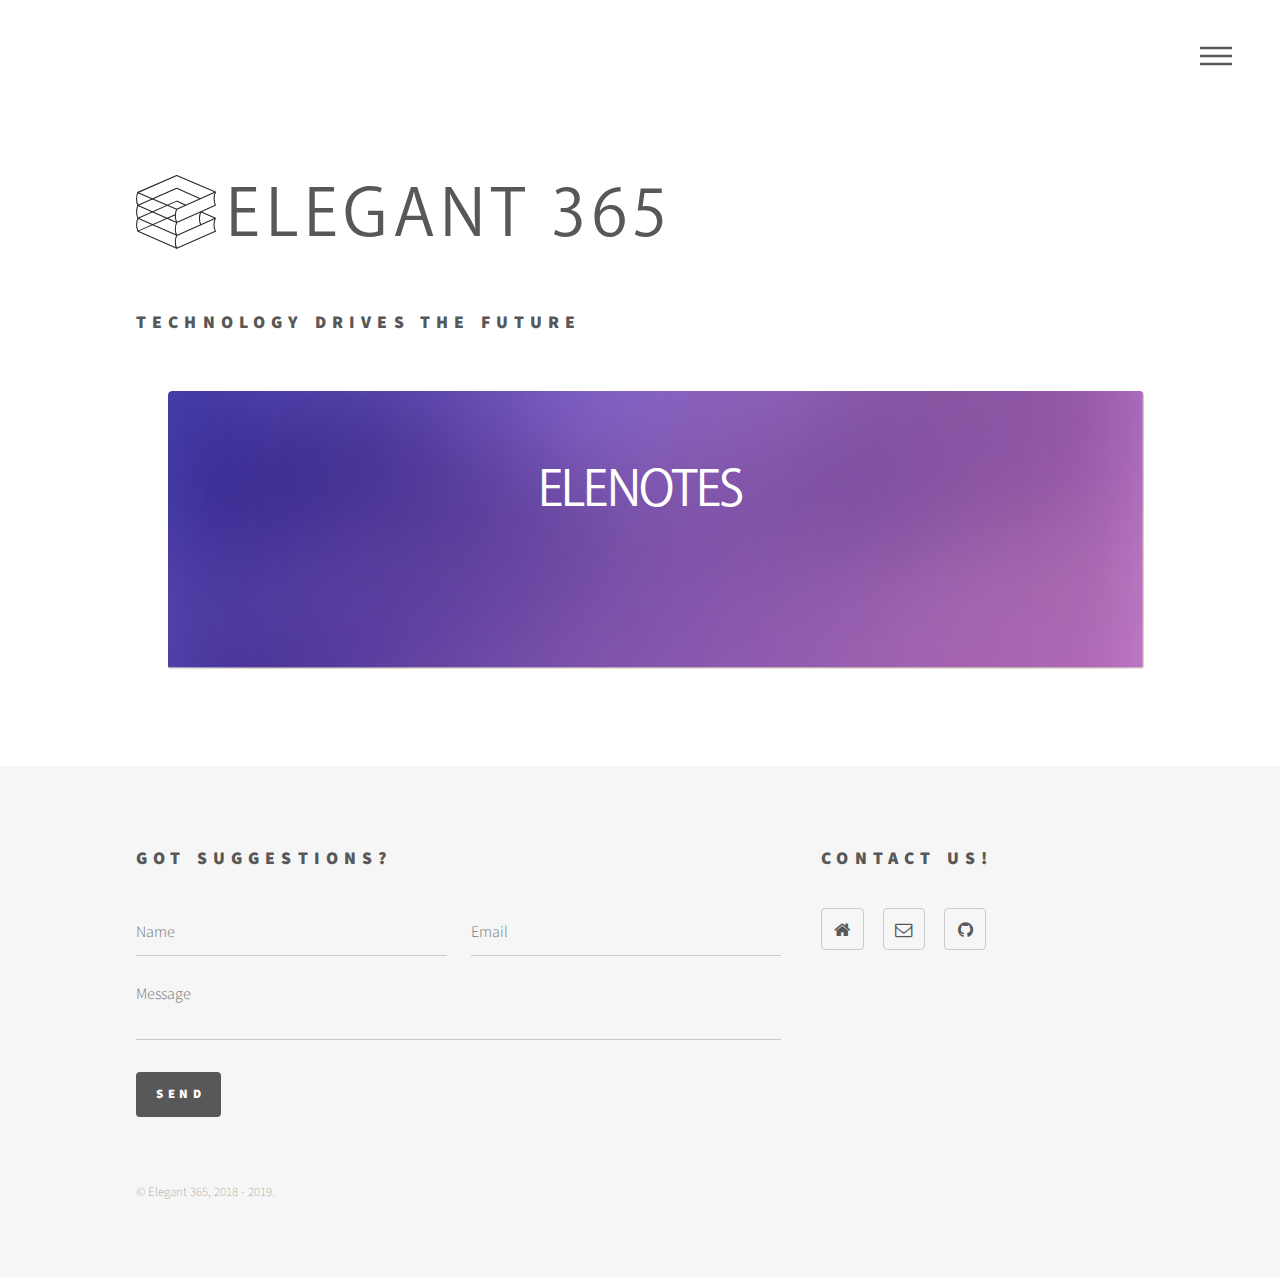
==== commit a841ff7f: "Big update" ====
--- a/index.html
+++ b/index.html
@@ -1,115 +1,103 @@
 <!DOCTYPE HTML>  
 <html>
+
 <head>
-	<title>Elegant 365</title>
-	<meta charset="utf-8" />
-	<meta name="viewport" content="width=device-width, initial-scale=1, user-scalable=no" />
-	<link rel="stylesheet" href="assets/css/main.css" />
-	<link rel="apple-touch-icon" sizes="57x57" href="/apple-icon-57x57.png">
-	<link rel="apple-touch-icon" sizes="60x60" href="/apple-icon-60x60.png">
-	<link rel="apple-touch-icon" sizes="72x72" href="/apple-icon-72x72.png">
-	<link rel="apple-touch-icon" sizes="76x76" href="/apple-icon-76x76.png">
-	<link rel="apple-touch-icon" sizes="114x114" href="/apple-icon-114x114.png">
-	<link rel="apple-touch-icon" sizes="120x120" href="/apple-icon-120x120.png">
-	<link rel="apple-touch-icon" sizes="144x144" href="/apple-icon-144x144.png">
-	<link rel="apple-touch-icon" sizes="152x152" href="/apple-icon-152x152.png">
-	<link rel="apple-touch-icon" sizes="180x180" href="/apple-icon-180x180.png">
-	<link rel="icon" type="image/png" sizes="192x192"  href="/android-icon-192x192.png">
-	<link rel="icon" type="image/png" sizes="32x32" href="/favicon-32x32.png">
-	<link rel="icon" type="image/png" sizes="96x96" href="/favicon-96x96.png">
-	<link rel="icon" type="image/png" sizes="16x16" href="/favicon-16x16.png">
-	<link rel="manifest" href="/manifest.json">
-	<meta name="msapplication-TileColor" content="#ffffff">
-	<meta name="msapplication-TileImage" content="/ms-icon-144x144.png">
-	<meta name="theme-color" content="#ffffff">
-	<noscript>
-		<link rel="stylesheet" href="assets/css/noscript.css" />
-	</noscript>
+    <title>Elegant 365</title>
+    <meta charset="utf-8"/>
+    <meta name="viewport" content="width=device-width, initial-scale=1, user-scalable=no"/>
+    <link rel="stylesheet" href="assets/css/main.css"/>
+    <noscript>
+        <link rel="stylesheet" href="assets/css/noscript.css"/>
+    </noscript>
 </head>
-<body class="is-preload" >
+<body class="is-preload">
 <!-- Wrapper -->
 <div id="wrapper">
 
-	<!-- Header -->
-	<header id="header">
-		<div class="inner">
+    <!-- Header -->
+    <header id="header">
+        <div class="inner">
 
-			<!-- Logo -->
-			<a href="index.html" class="logo" style="text-align: center"> <span class="symbol"><img src="images/White Logo.svg" alt="" /></span><span class="title">Elegant 365</span> </a>
+            <!-- Logo -->
+            <a href="index.html" class="logo" style="text-align: center; font-family: Kozuka Gothic Pro"> <span class="symbol"><img
+                    src="images/White Logo.svg" alt=""/></span><span class="title">Elegant 365</span> </a>
 
-			<!-- Nav -->
-			<nav>
-				<ul>
-					<li><a href="#menu">Menu</a></li>
-				</ul>
-			</nav>
-		</div>
-	</header>
+            <!-- Nav -->
+            <nav>
+                <ul>
+                    <li><a href="#menu">Menu</a></li>
+                </ul>
+            </nav>
+        </div>
+    </header>
 
-	<!-- Menu -->
-	<nav id="menu">
-		<h2>Menu</h2>
-		<ul>
-			<li><a href="index.html">Home</a></li>
-			<li><a href="elenotes.html">Elenotes</a></li>
-		</ul>
-	</nav>
+    <!-- Menu -->
+    <nav id="menu">
+        <h2>Menu</h2>
+        <ul>
+            <li><a href="index.html">Home</a></li>
+            <li><a href="elenotes.html">Elenotes</a></li>
+        </ul>
+    </nav>
 
-	<!-- Main -->
-	<div id="main">
-		<div class="inner">
-			<header>
-				<h1>Welcome!</h1>
-				<h2>Achieve higher with technology</h2>
-			</header>
+    <!-- Main -->
+    <div id="main">
+        <div class="inner">
+            <header>
+                <h2>Technology drives the future</h2>
+            </header>
 
-			<section class="row gtr-uniform tiles">
-				<article class="col-12"> <span class="image"> <img src="images/Elenotes_banner.png" alt="" /> </span> <a href="elenotes.html">
-					<h1 style="font-family: 'Avenir Next'">ELENOTES</h1>
-					<div class="content">
-						<p>- Take notes elegantly using OneNote - </p>
-					</div>
-				</a> </article>
-			</section>
-		</div>
-	</div>
-	<!-- Footer -->
-	<footer id="footer">
-		<div class="inner">
-			<section>
-				<h2>Got suggestions?</h2>
-				<form action="https://formspree.io/elegant365@dulwich-suzhou.cn" method="POST">
-					<div class="fields">
-						<div class="field half">
-							<input type="text" name="name" id="name" placeholder="Name" />
-						</div>
-						<div class="field half">
-							<input type="email" name="email" id="email" placeholder="Email" />
-						</div>
-						<div class="field">
-							<textarea name="message" id="message" placeholder="Message"></textarea>
-						</div>
-					</div>
-					<ul class="actions">
-						<li>
-							<input type="submit" value="Send" class="primary" />
-						</li>
-					</ul>
-				</form>
-			</section>
-			<section>
-				<h2>Contact us!</h2>
-				<ul class="icons">
-					<li><a href="https://myschool.dulwich-suzhou.cn/course/view.php?id=826" class="icon style2 fa-home"><span class="label">Myschool</span></a></li>
-					<li><a href="mailto:elegant365@dulwich-suzhou.cn" class="icon style2 fa-envelope-o"><span class="label">Email</span></a></li>
-					<li><a href="https://github.com/Elegant365/Elegant365.github.io" class="icon style2 fa-github"><span class="label">GitHub</span></a></li>
-				</ul>
-			</section>
-			<ul class="copyright">
-				<li>&copy; Elegant 365, 2018 - 2019.</li>
-			</ul>
-		</div>
-	</footer>
+            <section class="row gtr-uniform tiles">
+                <article class="col-12"><span class="image"> <img src="images/Elenotes_banner.png" alt=""/> </span> <a
+                        href="elenotes.html">
+                    <h1 class="bannertitle">ELENOTES</h1>
+                    <div class="content">
+                        <p>- Take notes elegantly using OneNote - </p>
+                    </div>
+                </a></article>
+            </section>
+        </div>
+    </div>
+    <!-- Footer -->
+    <footer id="footer">
+        <div class="inner">
+            <section>
+                <h2>Got suggestions?</h2>
+                <form action="https://formspree.io/elegant365@dulwich-suzhou.cn" method="POST">
+                    <div class="fields">
+                        <div class="field half">
+                            <input type="text" name="name" id="name" placeholder="Name"/>
+                        </div>
+                        <div class="field half">
+                            <input type="email" name="email" id="email" placeholder="Email"/>
+                        </div>
+                        <div class="field">
+                            <textarea name="message" id="message" placeholder="Message"></textarea>
+                        </div>
+                    </div>
+                    <ul class="actions">
+                        <li>
+                            <input type="submit" value="Send" class="primary"/>
+                        </li>
+                    </ul>
+                </form>
+            </section>
+            <section>
+                <h2>Contact us!</h2>
+                <ul class="icons">
+                    <li><a href="https://myschool.dulwich-suzhou.cn/course/view.php?id=826" class="icon style2 fa-home"><span
+                            class="label">Myschool</span></a></li>
+                    <li><a href="mailto:elegant365@dulwich-suzhou.cn" class="icon style2 fa-envelope-o"><span
+                            class="label">Email</span></a></li>
+                    <li><a href="https://github.com/Elegant365/Elegant365.github.io" class="icon style2 fa-github"><span
+                            class="label">GitHub</span></a></li>
+                </ul>
+            </section>
+            <ul class="copyright">
+                <li>&copy; Elegant 365, 2018 - 2019.</li>
+            </ul>
+        </div>
+    </footer>
 </div>
 
 <!-- Scripts -->
--- a/assets/css/main.css
+++ b/assets/css/main.css
@@ -164,10 +164,11 @@
 
 	p {
 		margin: 0 0 2em 0;
+		font-size: 1.25em;
 	}
 
 	h1 {
-		font-size: 2.75em;
+		font-size: 3.5em;
 		font-weight: 700;
 		line-height: 1.3;
 		margin: 0 0 1em 0;
@@ -3317,6 +3318,8 @@
 	font-size: 3em;
 	color: #ffffff;
 	text-align: center;
+	font-family: 'Kozuka Gothic Pro', sans-serif;
+	top: 30px;
 }
 
 @font-face {
--- a/assets/css/noscript.css
+++ b/assets/css/noscript.css
@@ -0,0 +1,15 @@
+/*
+	Phantom by HTML5 UP
+	html5up.net | @ajlkn
+	Free for personal and commercial use under the CCA 3.0 license (html5up.net/license)
+*/
+
+/* Tiles */
+
+	body.is-preload .tiles article {
+		-moz-transform: none;
+		-webkit-transform: none;
+		-ms-transform: none;
+		transform: none;
+		opacity: 1;
+	}